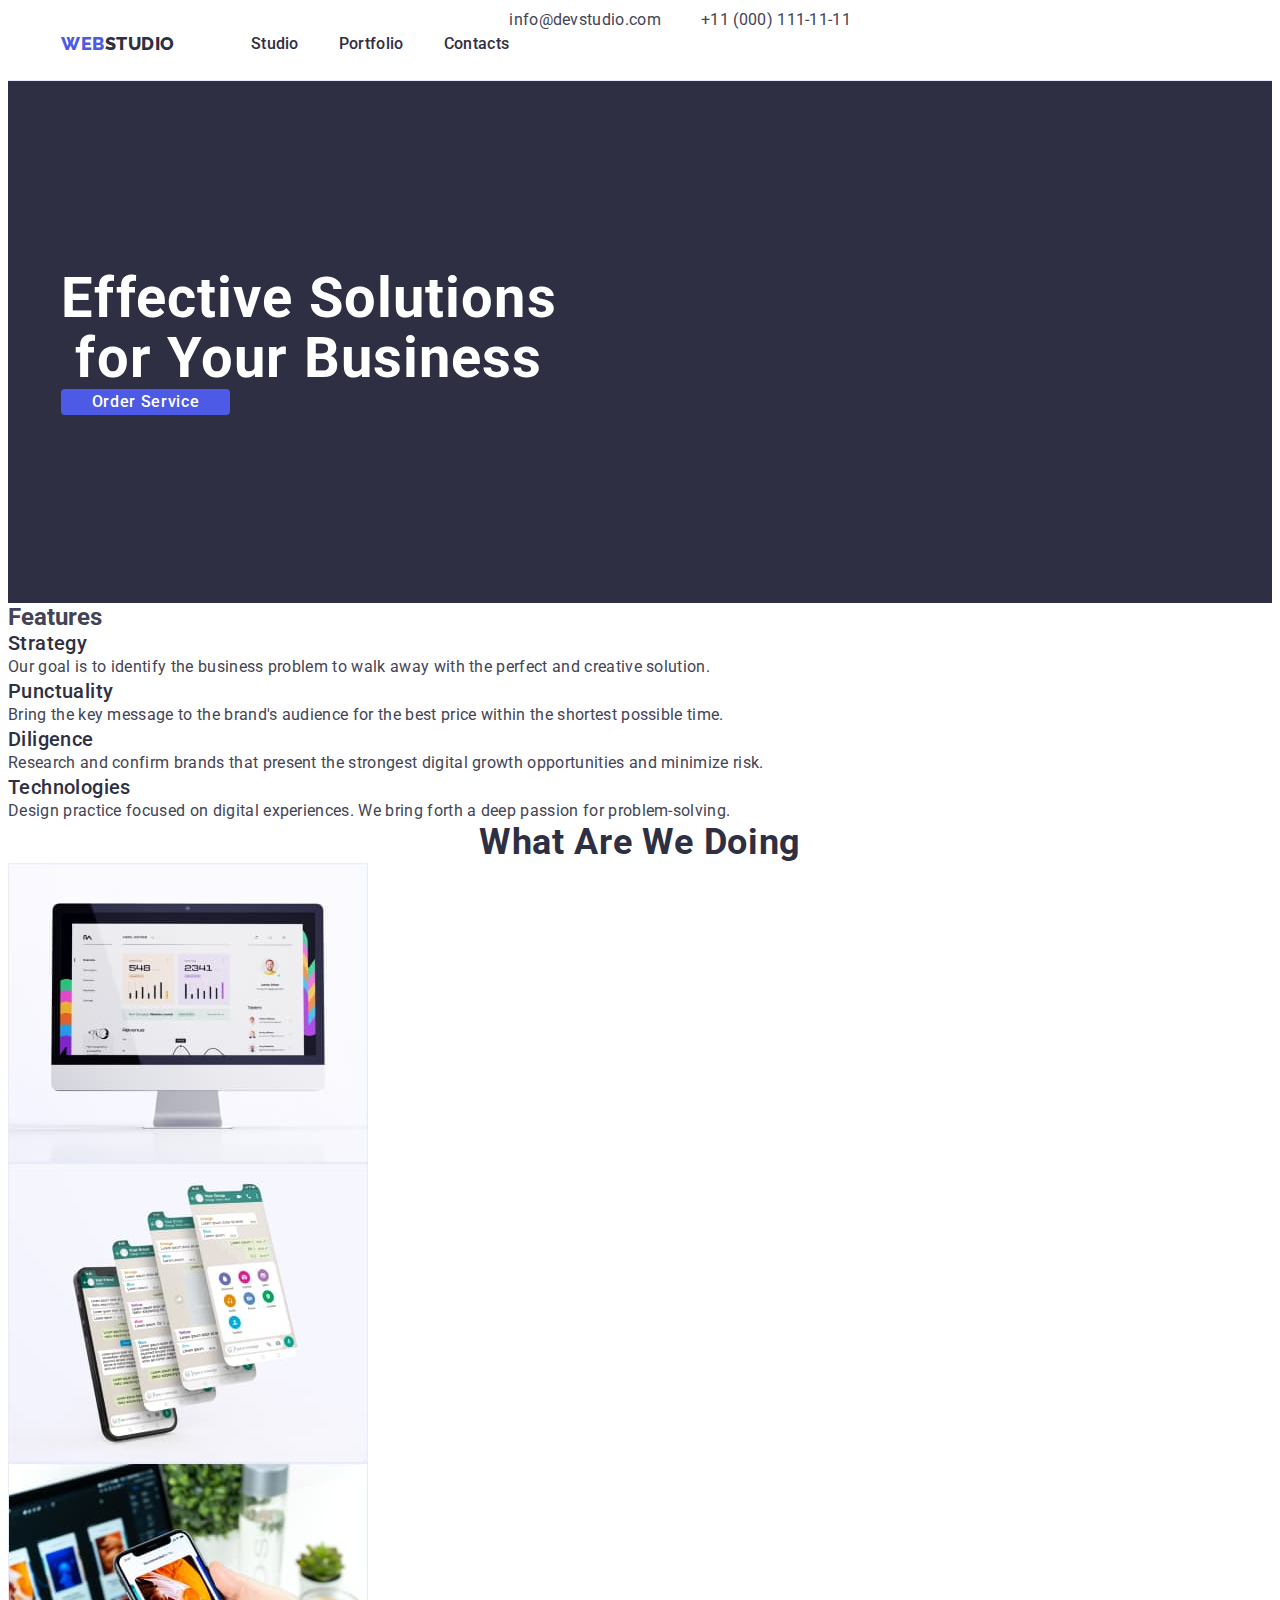
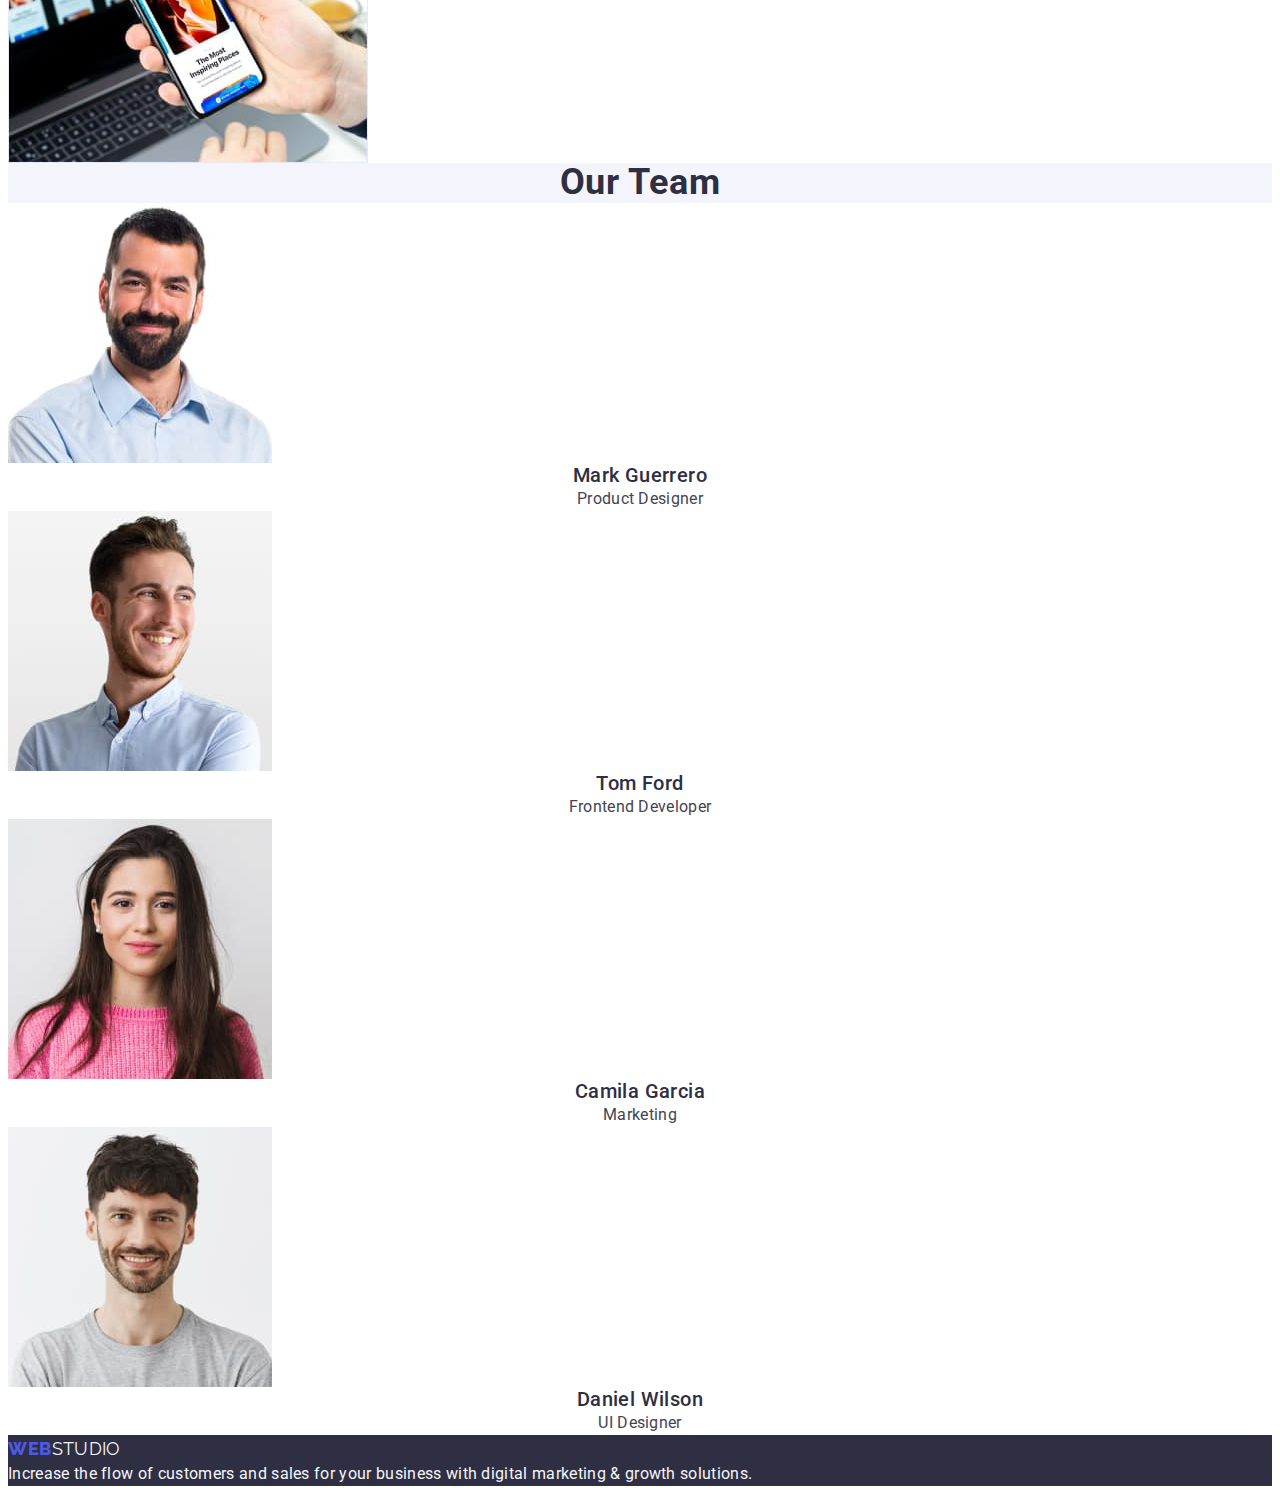
==== index.html @ b8eb7546 "Update section style" ====
<!DOCTYPE html>
<html lang="en">
  <head>
    <meta charset="UTF-8" />
    <meta name="viewport" content="width=device-width, initial-scale=1.0" />

    <!-- Page Title -->
    <title>Studio</title>

    <!-- Google Fonts -->
    <link rel="preconnect" href="https://fonts.googleapis.com" />
    <link rel="preconnect" href="https://fonts.gstatic.com" crossorigin />
    <link
      href="https://fonts.googleapis.com/css2?family=Raleway:wght@800&family=Roboto:wght@400;500;700;900&display=swap"
      rel="stylesheet"
    />

    <!-- Style Normalization -->
    <link
      rel="stylesheet"
      href="https://cdnjs.cloudflare.com/ajax/libs/modern-normalize/2.0.0/modern-normalize.min.css"
      integrity="sha512-4xo8blKMVCiXpTaLzQSLSw3KFOVPWhm/TRtuPVc4WG6kUgjH6J03IBuG7JZPkcWMxJ5huwaBpOpnwYElP/m6wg=="
      crossorigin="anonymous"
      referrerpolicy="no-referrer"
    />

    <!-- External CSS -->
    <link rel="stylesheet" href="./css/styles.css" />
  </head>

  <body>
    <!-- Header -->
    <header class="header">
      <!-- Navigation -->
      <div class="container">
        <nav class="nav">
          <a class="logo link" href="./index.html"
            >Web<span class="header-logo-text">Studio</span></a
          >

          <!-- Menus -->
          <ul class="list">
            <li class="list-item">
              <a class="menu link" href="./index.html">Studio</a>
            </li>
            <li class="list-item">
              <a class="menu link" href="./portfolio.html">Portfolio</a>
            </li>
            <li class="list-item">
              <a class="menu link" href="">Contacts</a>
            </li>
          </ul>
        </nav>

        <!-- Contacts -->
        <address class="address">
          <ul class="list">
            <li class="address-list-item">
              <a class="address link" href="mailto:info@devstudio.com"
                >info@devstudio.com</a
              >
            </li>
            <li class="address-list-item">
              <a class="address link" href="tel:+110001111111"
                >+11 (000) 111-11-11</a
              >
            </li>
          </ul>
        </address>
      </div>
    </header>

    <!-- Main -->
    <main>
      <!-- First Section -->
      <section class="title">
        <div class="container">
          <h1 class="title-hero">Effective Solutions for Your Business</h1>
          <button class="title-button" type="button">Order Service</button>
        </div>
      </section>

      <!-- Second Section - Features -->

      <section class="features">
        <h2 class="features-title">Features</h2>
        <ul class="list">
          <li class="features-list-item">
            <h3 class="features-subtitle">Strategy</h3>
            <p class="features-text">
              Our goal is to identify the business problem to walk away with the
              perfect and creative solution.
            </p>
          </li>
          <li class="features-list-item">
            <h3 class="features-subtitle">Punctuality</h3>
            <p class="features-text">
              Bring the key message to the brand's audience for the best price
              within the shortest possible time.
            </p>
          </li>
          <li class="features-list-item">
            <h3 class="features-subtitle">Diligence</h3>
            <p class="features-text">
              Research and confirm brands that present the strongest digital
              growth opportunities and minimize risk.
            </p>
          </li>
          <li class="features-list-item">
            <h3 class="features-subtitle">Technologies</h3>
            <p class="features-text">
              Design practice focused on digital experiences. We bring forth a
              deep passion for problem-solving.
            </p>
          </li>
        </ul>
      </section>

      <!-- Third Section - First Header -->
      <section class="task">
        <h2 class="task-header">What are we doing</h2>
        <ul class="list">
          <li class="task-list-item">
            <img
              class="image"
              src="./images/image-01.jpg"
              alt="Monitor"
              width="360"
            />
          </li>
          <li class="task-list-item">
            <img
              class="image"
              src="./images/image-02.jpg"
              alt="Report"
              width="360"
            />
          </li>
          <li class="task-list-item">
            <img
              class="image"
              src="./images/image-03.jpg"
              alt="Research"
              width="360"
            />
          </li>
        </ul>
      </section>

      <!-- Fourth Section - Second Header -->
      <section class="team">
        <h2 class="team-header">Our Team</h2>
        <ul class="list">
          <li class="team-list-item">
            <img
              class="image"
              src="./images/team-card-01.jpg"
              alt="Product Designer"
              width="264"
            />
            <h3 class="team-subheader">Mark Guerrero</h3>
            <p class="team-text">Product Designer</p>
          </li>
          <li class="team-list-item">
            <img
              class="image"
              src="./images/team-card-02.jpg"
              alt="Frontend Developer"
              width="264"
            />
            <h3 class="team-subheader">Tom Ford</h3>
            <p class="team-text">Frontend Developer</p>
          </li>
          <li class="team-list-item">
            <img
              class="image"
              src="./images/team-card-03.jpg"
              alt="Marketing"
              width="264"
            />
            <h3 class="team-subheader">Camila Garcia</h3>
            <p class="team-text">Marketing</p>
          </li>
          <li class="team-list-item">
            <img
              class="image"
              src="./images/team-card-04.jpg"
              alt="UI Designer"
              width="264"
            />
            <h3 class="team-subheader">Daniel Wilson</h3>
            <p class="team-text">UI Designer</p>
          </li>
        </ul>
      </section>
    </main>

    <!-- Footer -->
    <footer class="footer">
      <a class="logo link" href="./index.html"
        >Web<span class="footer-logo">Studio</span></a
      >
      <p class="footer-text">
        Increase the flow of customers and sales for your business with digital
        marketing & growth solutions.
      </p>
    </footer>
  </body>
</html>
---- css/styles.css ----
h1,
h2,
h3,
p,
ul {
  margin: 0;
  padding: 0;
}

:root {
  --slate: #434455;
  --iris: #4d5ae5;
  --navyblue: #2e2f42;
  --white: #ffffff;
  --cloud: #f4f4fd;
  --cornflower: #e7e9fc;
  --cloud: #f4f4fd;
  --ocean: #404bbf;
}

body {
  font-family: 'Roboto', sans-serif;
  color: var(--slate);
  font-size: 16px;
  background-color: var(--white);
}

/* Index Logo */
.logo {
  color: var(--iris);
  font-family: 'Raleway', sans-serif;
  font-size: 18px;
  font-weight: 800;
  line-height: 1.17;
  letter-spacing: 0.54px;
  text-transform: uppercase;
}

.link {
  text-decoration: none;
}
.header-logo-text {
  color: var(--navyblue);
}

/* Index - Navigation */
.list-item > .menu {
  color: var(--navyblue);
  font-weight: 500;
  line-height: 150%;
  letter-spacing: 0.32px;
}

li > .link:hover,
li > .link:focus {
  color: var(--ocean);
}

.address-list-item > .address {
  color: var(--slate);
  line-height: 150%;
  letter-spacing: 0.32px;
}

.address {
  font-style: normal;
}

.list,
.features-list-item,
.task-list-item,
.team-list-item,
.btn-list-item,
.project-list-item {
  list-style: none;
}

/* Index - Hero */
.title {
  background-color: var(--navyblue);
  padding: 188px 0;
}

.title-hero {
  color: var(--white);
  text-align: center;
  font-size: 56px;
  font-weight: 700;
  line-height: 107.143%;
  letter-spacing: 1.12px;
  max-width: 496px;
}

.title-button {
  background-color: var(--iris);

  color: var(--white);
  font-weight: 500;
  line-height: 150%;
  letter-spacing: 0.04em;
  font-family: inherit;
  font-size: inherit;
  cursor: pointer;
  display: block;
  min-width: 169px;
  border: none;
  border-radius: 4px;
}

.title-button:hover,
.title-button:focus {
  background-color: var(--ocean);
}

/* Index - Features */
.features-subtitle {
  color: var(--navyblue);
  font-size: 20px;
  font-weight: 500;
  line-height: 120%;
  letter-spacing: 0.4px;
}

.features-text {
  color: var(--slate);
  font-weight: 400;
  line-height: 150%;
  letter-spacing: 0.32px;
}

/* Index - What Are We Doing */
.task-header {
  color: var(--navyblue);
  text-align: center;
  font-size: 36px;
  font-weight: 700;
  line-height: 111.111%;
  letter-spacing: 0.72px;
  text-transform: capitalize;
}

/* Index - Our Team */
.team-header {
  color: var(--navyblue);
  text-align: center;
  font-size: 36px;
  font-weight: 700;
  line-height: 111.111%;
  letter-spacing: 0.72px;
  text-transform: capitalize;
}

.team-subheader {
  color: var(--navyblue);
  text-align: center;
  font-size: 20px;
  font-weight: 500;
  line-height: 120%;
  letter-spacing: 0.4px;
}

.team-text {
  text-align: center;
  line-height: 150%;
  letter-spacing: 0.32px;
}

.team {
  background-color: var(--cloud);
}

.team-list-item {
  background-color: var(--white);
}

/* Index - Footer */
.footer {
  background-color: var(--navyblue);
}

.footer-logo {
  color: var(--cloud);
  font-weight: 400;
  line-height: 150%;
  letter-spacing: 0.32px;
}

.footer-text {
  color: var(--cloud);
  line-height: 150%;
  letter-spacing: 0.32px;
}

/* Portfolio - Main Buttons  */
.btn-text {
  color: var(--iris);
  font-weight: 500;
  line-height: 150%;
  letter-spacing: 0.04em;
  background-color: var(--cloud);
  font-family: inherit;
  font-size: inherit;
}

.btn-text:hover,
.btn-text:focus {
  color: var(--white);
  background-color: var(--ocean);
}

.btn-text {
  cursor: pointer;
}

/* Projects */
.project-header {
  font-weight: 500;
  font-size: 20px;
  line-height: 1.2;
  letter-spacing: 0.02em;
  color: var(--navyblue);
}

.project-text {
  line-height: 1.5;
  letter-spacing: 0.02em;
  color: var(--slate);
}

/* Homepage */
.image {
  display: block;
}

header {
  border-bottom: 1px solid var(--cornflower);
}

.header .container {
  display: flex;
}

.container {
  width: 1158px;
  margin: 0 auto;
  padding: 0 15px;
}

.nav {
  display: flex;
  align-items: center;
}

.nav .logo {
  margin-right: 76px;
}

.nav .list {
  display: flex;
  gap: 40px;
}

.nav .list-item {
  padding: 24px 0;
}

.address .list {
  display: flex;
  gap: 40px;
}
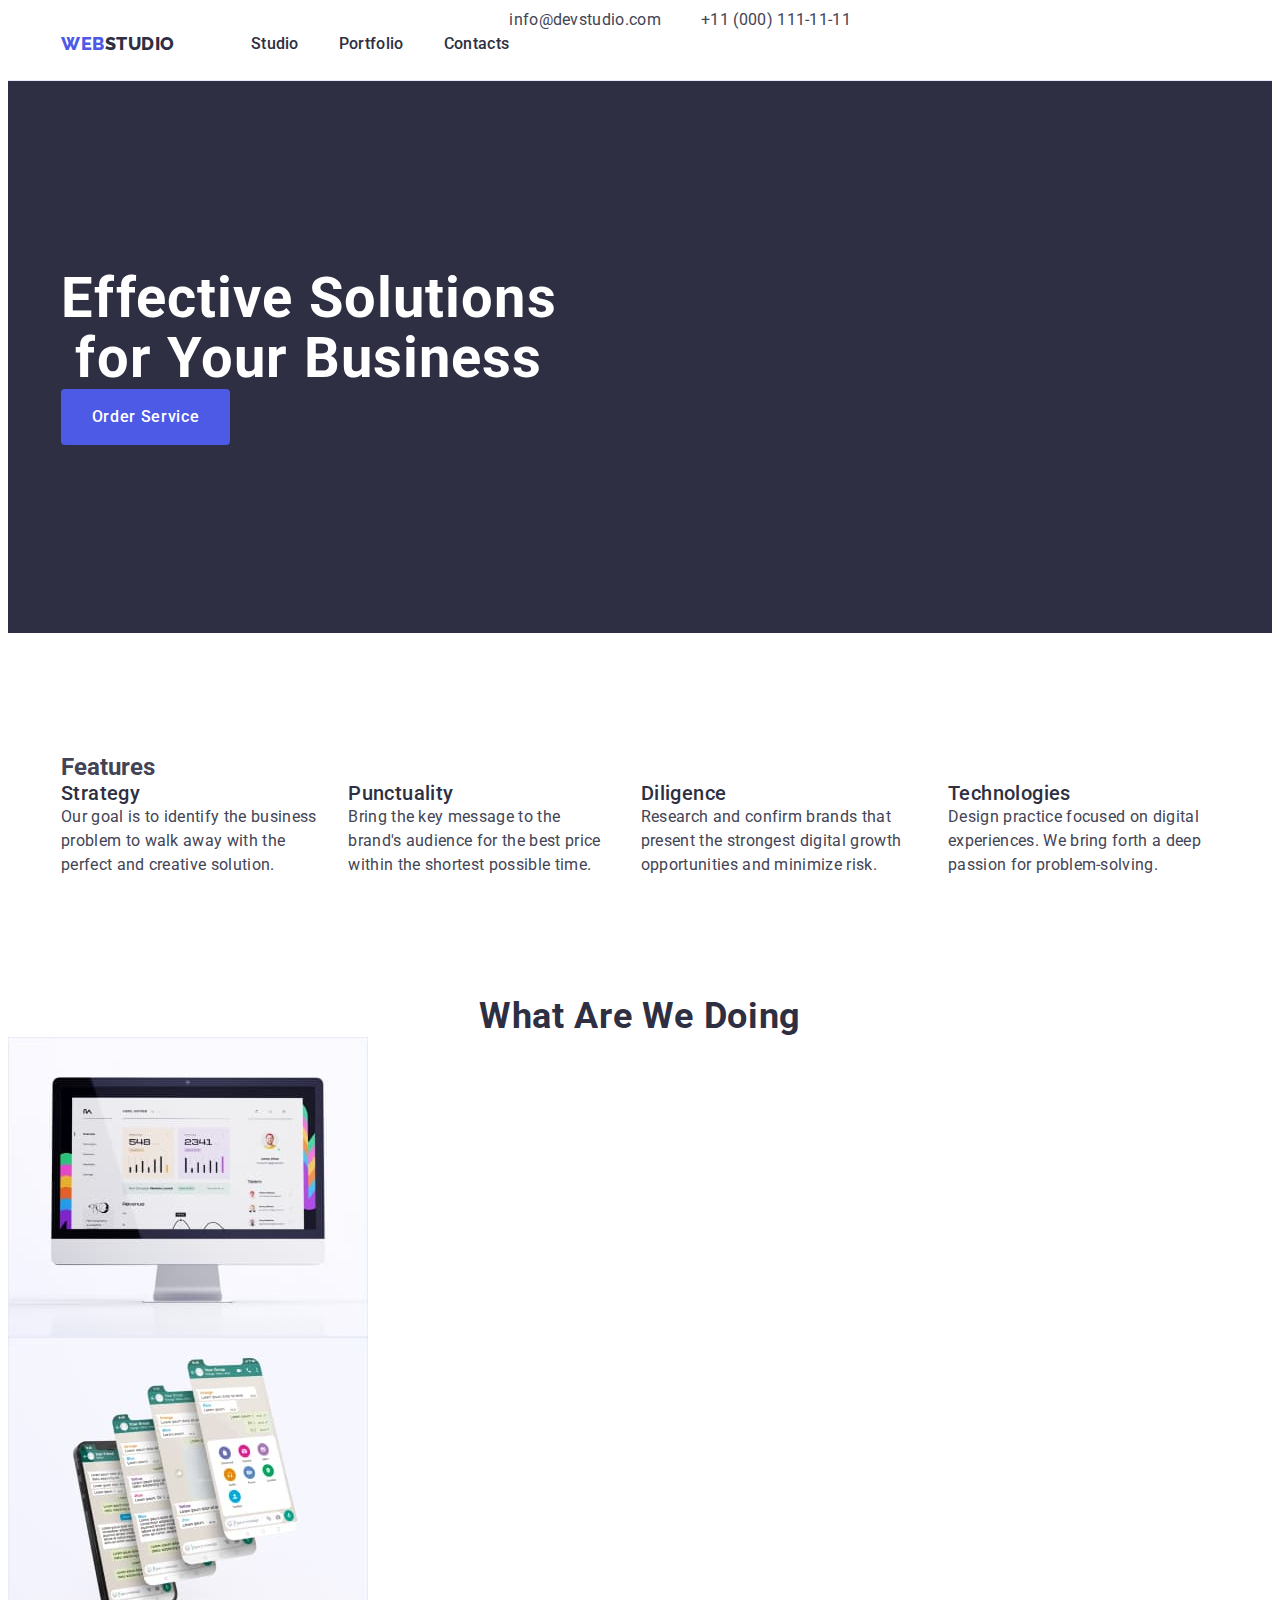
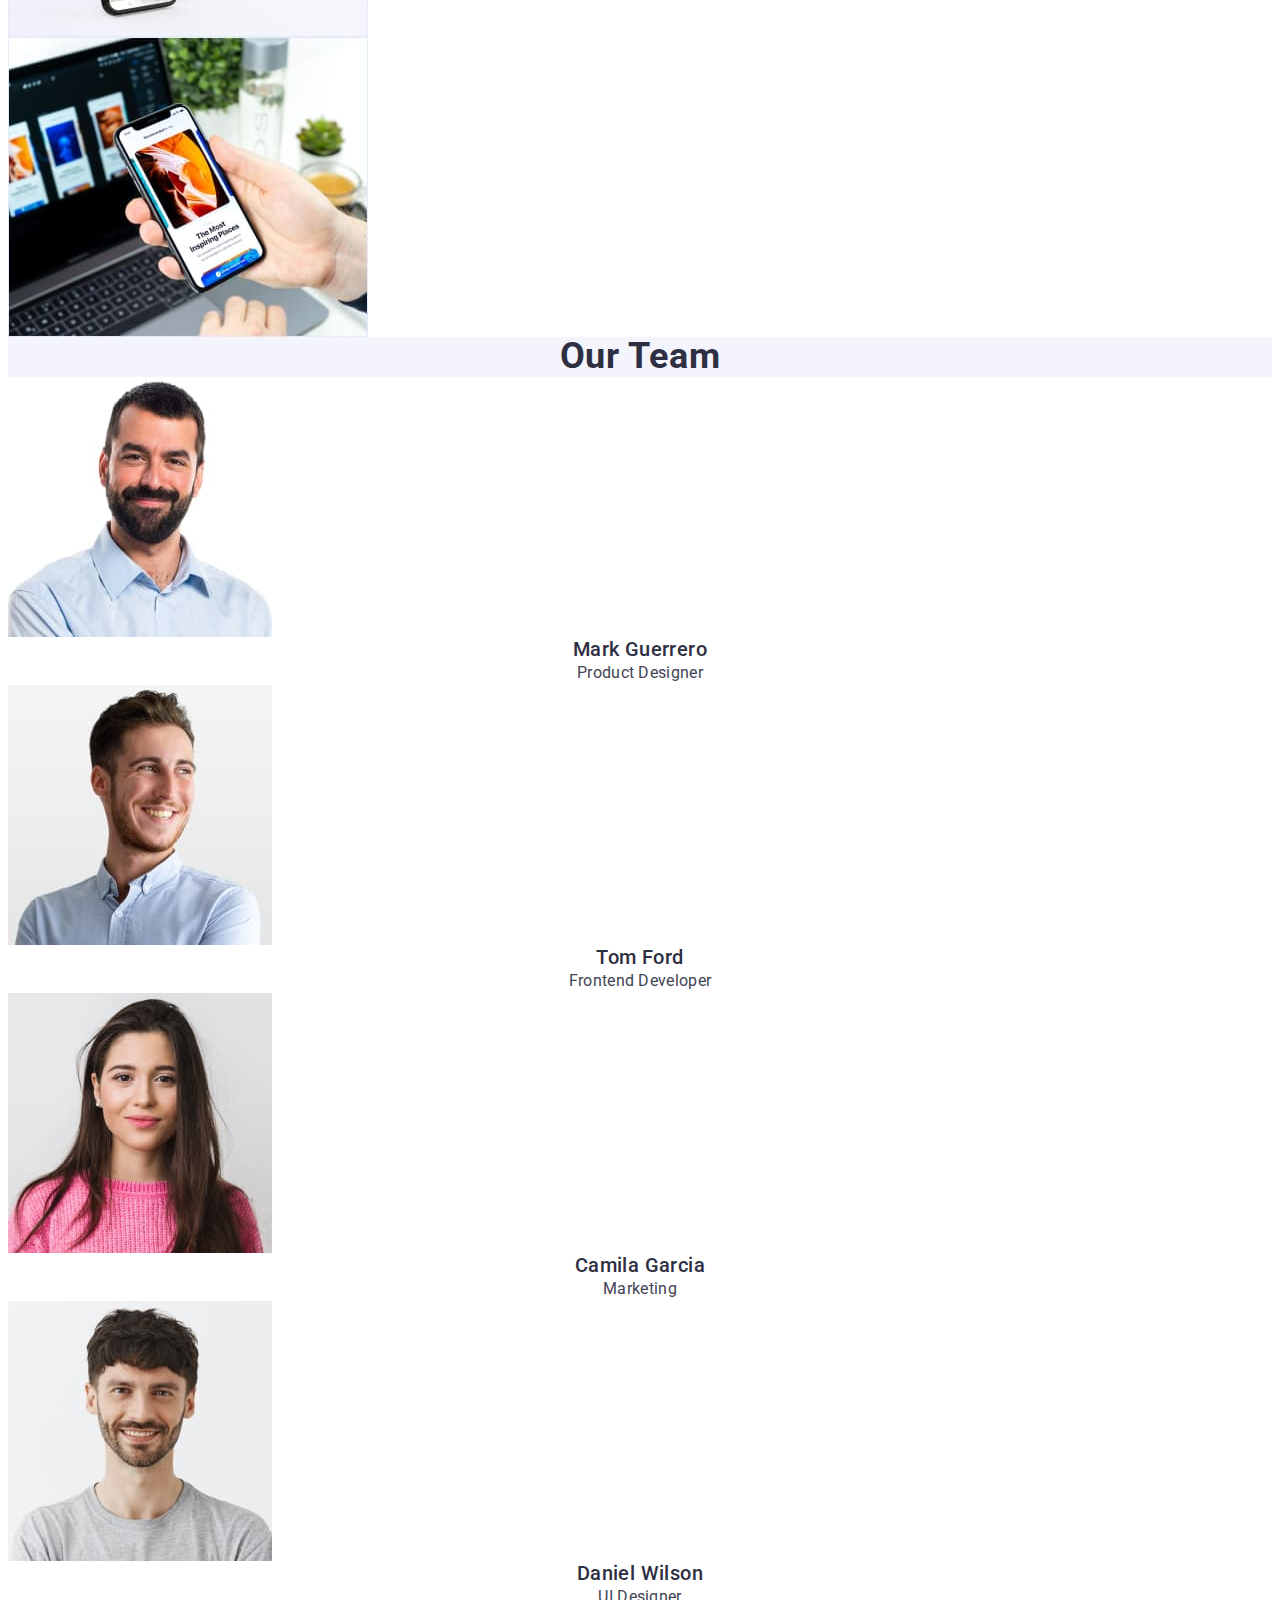
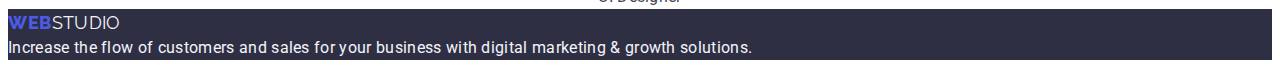
==== commit 6831dd1b: "update features style" ====
--- a/index.html
+++ b/index.html
@@ -83,37 +83,39 @@
       <!-- Second Section - Features -->
 
       <section class="features">
-        <h2 class="features-title">Features</h2>
-        <ul class="list">
-          <li class="features-list-item">
-            <h3 class="features-subtitle">Strategy</h3>
-            <p class="features-text">
-              Our goal is to identify the business problem to walk away with the
-              perfect and creative solution.
-            </p>
-          </li>
-          <li class="features-list-item">
-            <h3 class="features-subtitle">Punctuality</h3>
-            <p class="features-text">
-              Bring the key message to the brand's audience for the best price
-              within the shortest possible time.
-            </p>
-          </li>
-          <li class="features-list-item">
-            <h3 class="features-subtitle">Diligence</h3>
-            <p class="features-text">
-              Research and confirm brands that present the strongest digital
-              growth opportunities and minimize risk.
-            </p>
-          </li>
-          <li class="features-list-item">
-            <h3 class="features-subtitle">Technologies</h3>
-            <p class="features-text">
-              Design practice focused on digital experiences. We bring forth a
-              deep passion for problem-solving.
-            </p>
-          </li>
-        </ul>
+        <div class="container">
+          <h2 class="features-title">Features</h2>
+          <ul class="list">
+            <li class="features-list-item">
+              <h3 class="features-subtitle">Strategy</h3>
+              <p class="features-text">
+                Our goal is to identify the business problem to walk away with
+                the perfect and creative solution.
+              </p>
+            </li>
+            <li class="features-list-item">
+              <h3 class="features-subtitle">Punctuality</h3>
+              <p class="features-text">
+                Bring the key message to the brand's audience for the best price
+                within the shortest possible time.
+              </p>
+            </li>
+            <li class="features-list-item">
+              <h3 class="features-subtitle">Diligence</h3>
+              <p class="features-text">
+                Research and confirm brands that present the strongest digital
+                growth opportunities and minimize risk.
+              </p>
+            </li>
+            <li class="features-list-item">
+              <h3 class="features-subtitle">Technologies</h3>
+              <p class="features-text">
+                Design practice focused on digital experiences. We bring forth a
+                deep passion for problem-solving.
+              </p>
+            </li>
+          </ul>
+        </div>
       </section>
 
       <!-- Third Section - First Header -->
--- a/css/styles.css
+++ b/css/styles.css
@@ -105,6 +105,7 @@
   min-width: 169px;
   border: none;
   border-radius: 4px;
+  height: 56px;
 }
 
 .title-button:hover,
@@ -126,6 +127,15 @@
   font-weight: 400;
   line-height: 150%;
   letter-spacing: 0.32px;
+}
+
+.features {
+  padding: 120px 0;
+}
+
+.container .list {
+  display: flex;
+  gap: 24px;
 }
 
 /* Index - What Are We Doing */
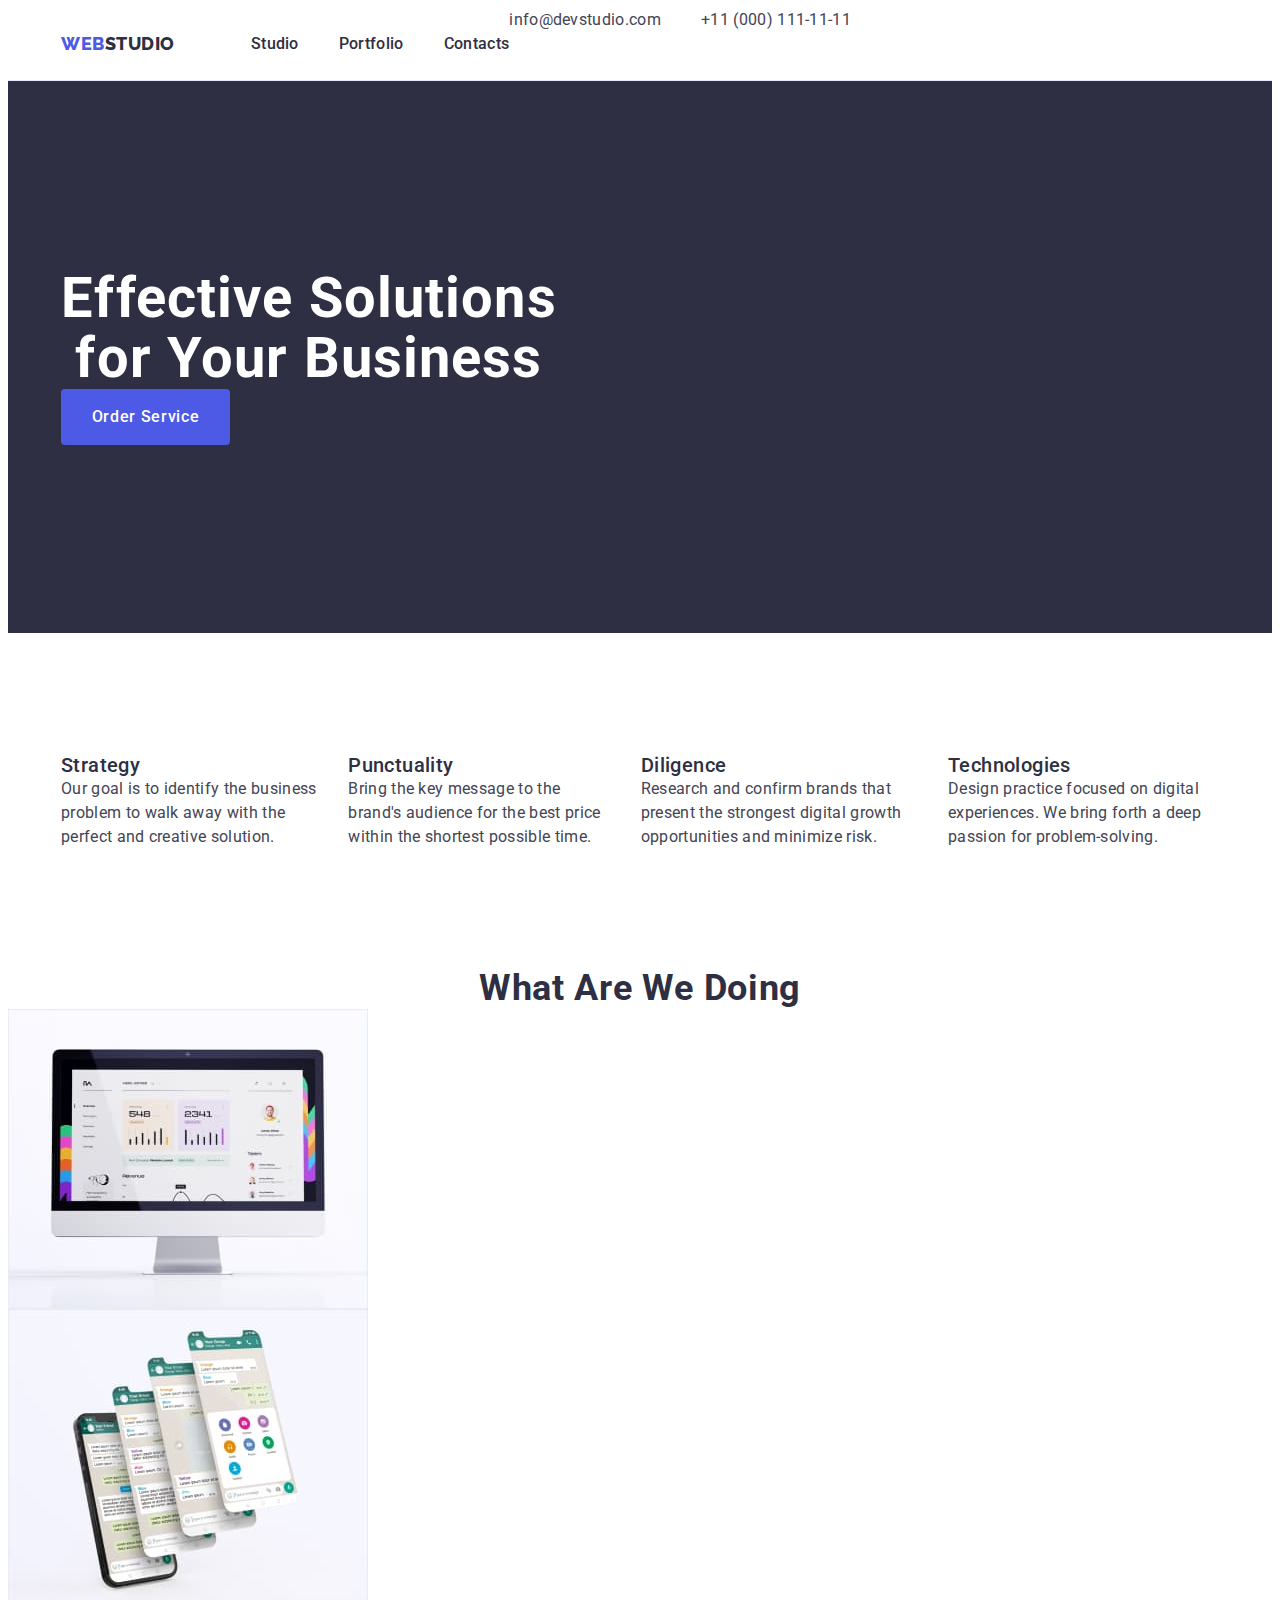
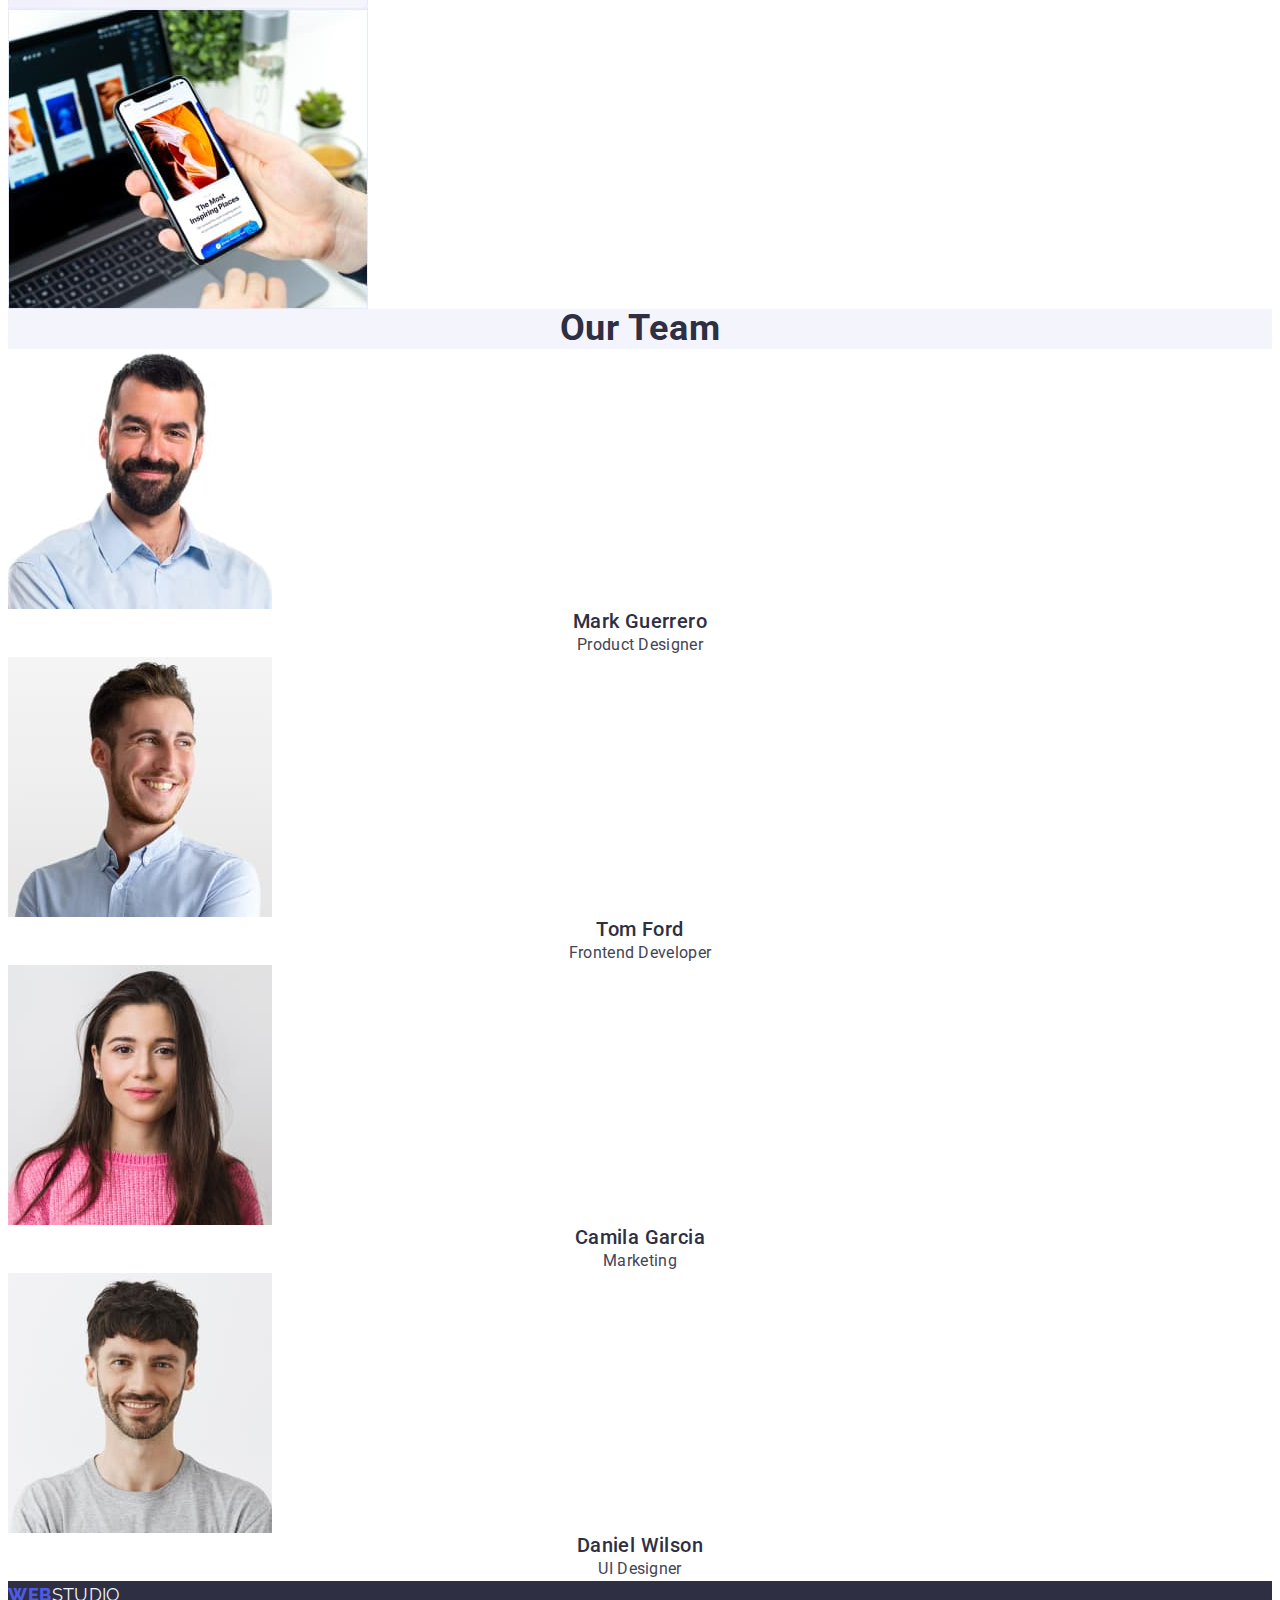
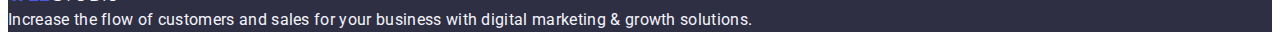
==== commit 0ea9a0f4: "Update hidden h2" ====
--- a/index.html
+++ b/index.html
@@ -84,7 +84,7 @@
 
       <section class="features">
         <div class="container">
-          <h2 class="features-title">Features</h2>
+          <h2 class="features-title" hidden>Features</h2>
           <ul class="list">
             <li class="features-list-item">
               <h3 class="features-subtitle">Strategy</h3>
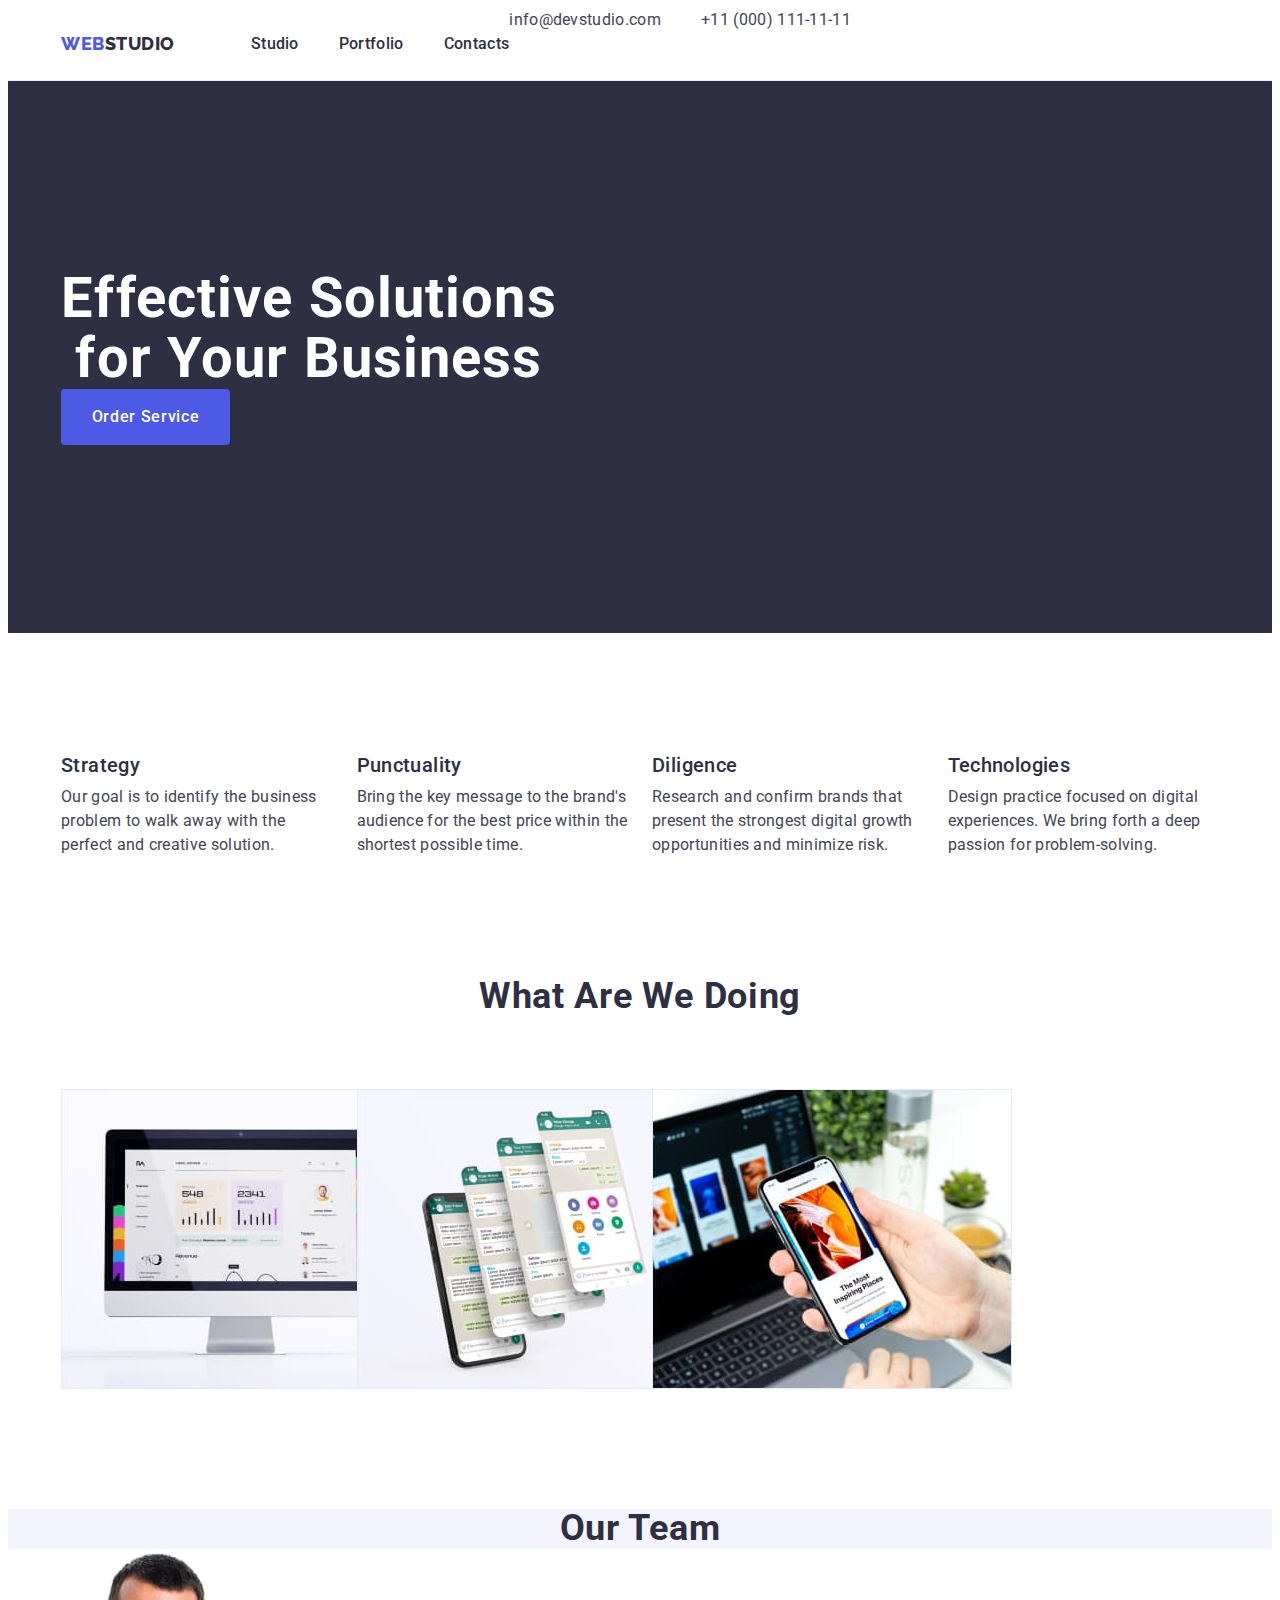
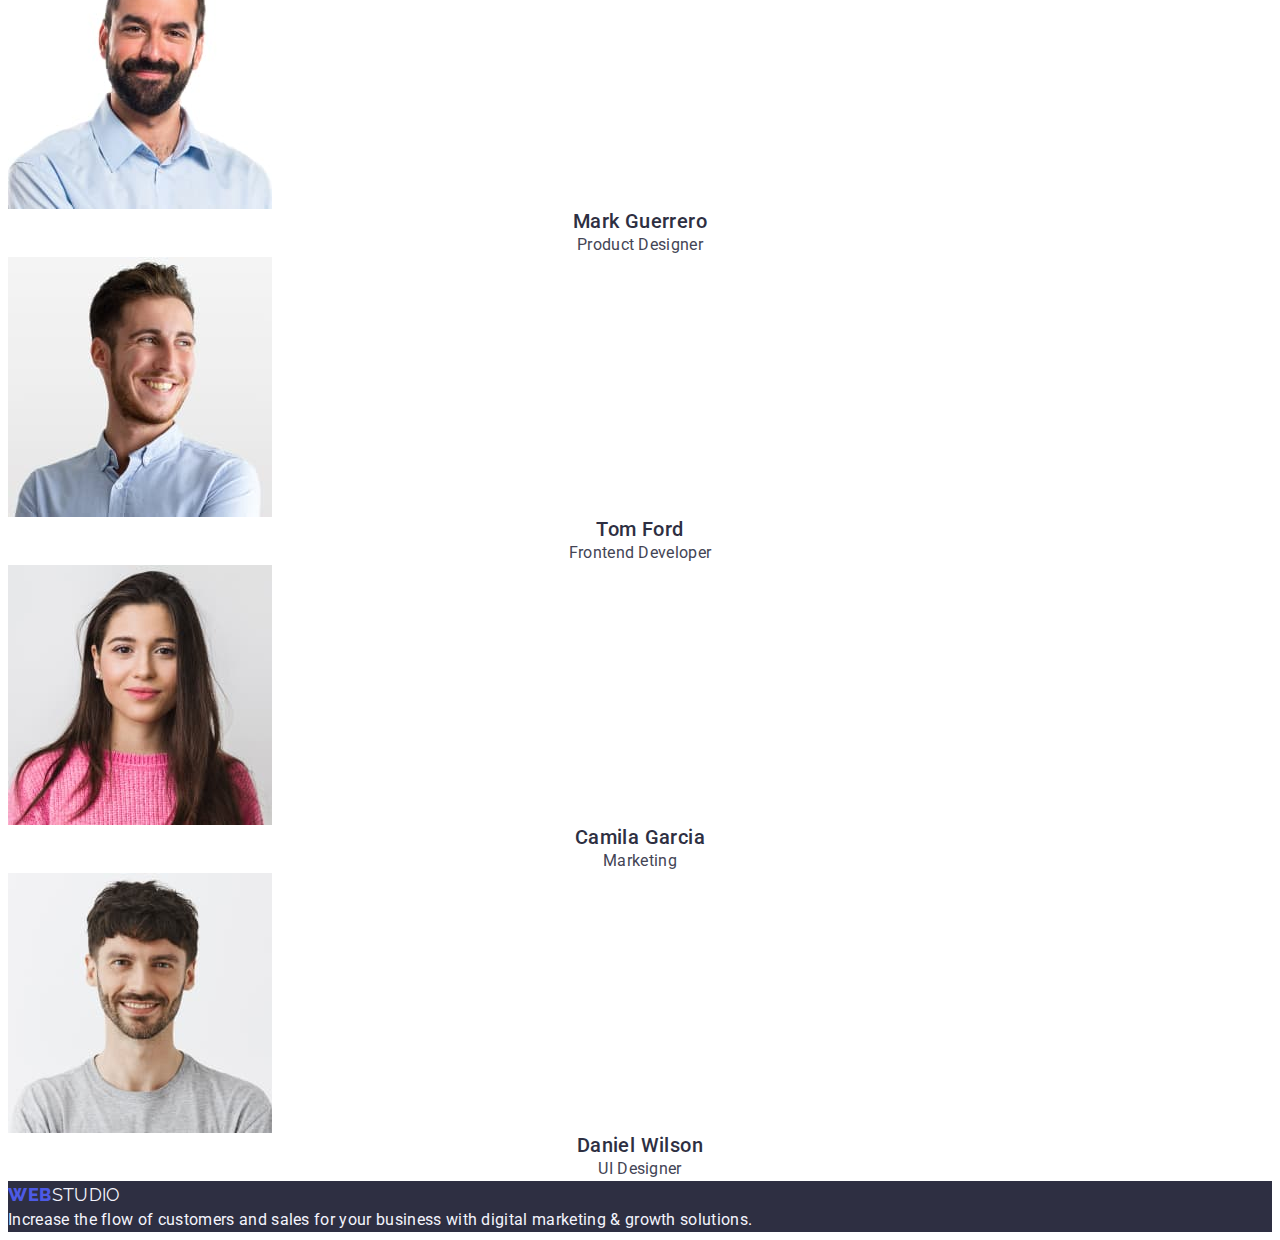
==== commit a0f4fa90: "Update third section css" ====
--- a/index.html
+++ b/index.html
@@ -120,33 +120,35 @@
 
       <!-- Third Section - First Header -->
       <section class="task">
-        <h2 class="task-header">What are we doing</h2>
-        <ul class="list">
-          <li class="task-list-item">
-            <img
-              class="image"
-              src="./images/image-01.jpg"
-              alt="Monitor"
-              width="360"
-            />
-          </li>
-          <li class="task-list-item">
-            <img
-              class="image"
-              src="./images/image-02.jpg"
-              alt="Report"
-              width="360"
-            />
-          </li>
-          <li class="task-list-item">
-            <img
-              class="image"
-              src="./images/image-03.jpg"
-              alt="Research"
-              width="360"
-            />
-          </li>
-        </ul>
+        <div class="container">
+          <h2 class="task-header">What are we doing</h2>
+          <ul class="list">
+            <li class="task-list-item">
+              <img
+                class="image"
+                src="./images/image-01.jpg"
+                alt="Monitor"
+                width="360"
+              />
+            </li>
+            <li class="task-list-item">
+              <img
+                class="image"
+                src="./images/image-02.jpg"
+                alt="Report"
+                width="360"
+              />
+            </li>
+            <li class="task-list-item">
+              <img
+                class="image"
+                src="./images/image-03.jpg"
+                alt="Research"
+                width="360"
+              />
+            </li>
+          </ul>
+        </div>
       </section>
 
       <!-- Fourth Section - Second Header -->
--- a/css/styles.css
+++ b/css/styles.css
@@ -113,13 +113,14 @@
   background-color: var(--ocean);
 }
 
-/* Index - Features */
+/* Index - Second Section - Features */
 .features-subtitle {
   color: var(--navyblue);
   font-size: 20px;
   font-weight: 500;
   line-height: 120%;
   letter-spacing: 0.4px;
+  margin-bottom: 8px;
 }
 
 .features-text {
@@ -138,7 +139,12 @@
   gap: 24px;
 }
 
-/* Index - What Are We Doing */
+.features-list-item,
+.task-list-item {
+  width: calc((100% - 72px) / 4);
+}
+
+/* Index - Third Section - What Are We Doing */
 .task-header {
   color: var(--navyblue);
   text-align: center;
@@ -147,6 +153,11 @@
   line-height: 111.111%;
   letter-spacing: 0.72px;
   text-transform: capitalize;
+  margin-bottom: 72px;
+}
+
+.task {
+  padding-bottom: 120px;
 }
 
 /* Index - Our Team */
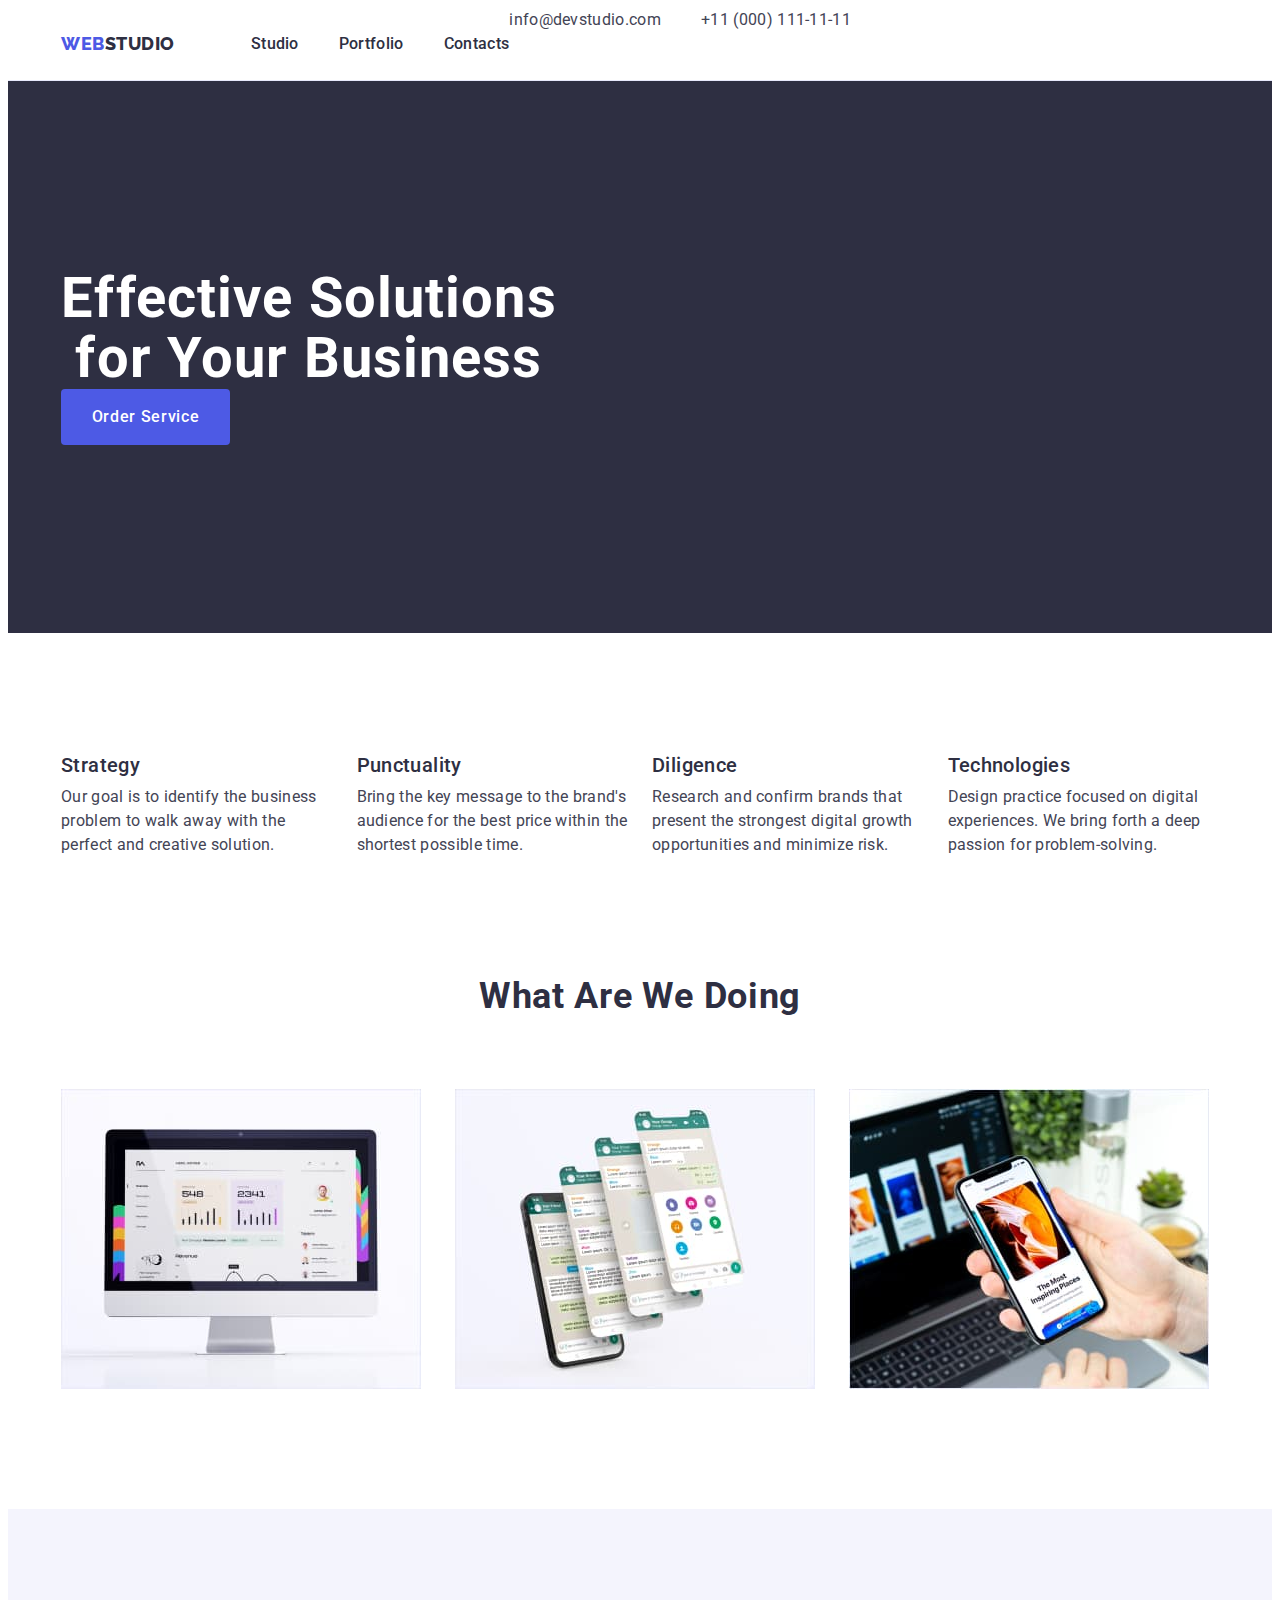
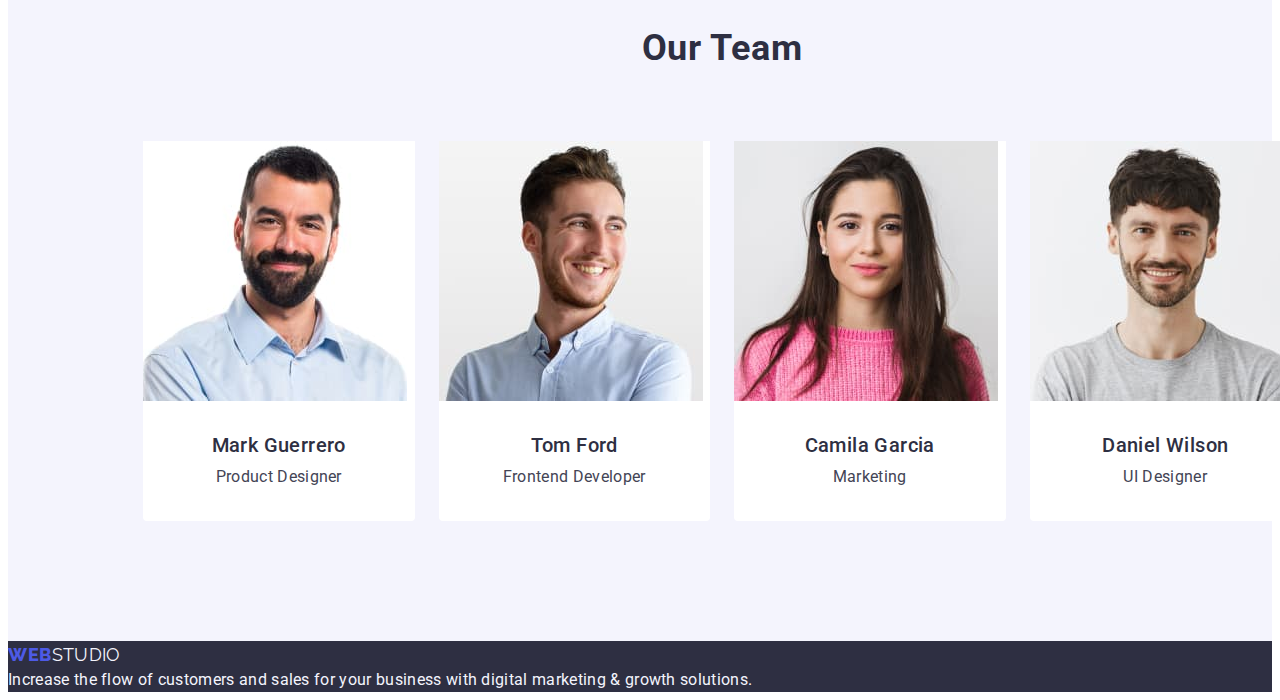
==== commit b31c6e39: "Update 4th section style" ====
--- a/index.html
+++ b/index.html
@@ -153,49 +153,59 @@
 
       <!-- Fourth Section - Second Header -->
       <section class="team">
-        <h2 class="team-header">Our Team</h2>
-        <ul class="list">
-          <li class="team-list-item">
-            <img
-              class="image"
-              src="./images/team-card-01.jpg"
-              alt="Product Designer"
-              width="264"
-            />
-            <h3 class="team-subheader">Mark Guerrero</h3>
-            <p class="team-text">Product Designer</p>
-          </li>
-          <li class="team-list-item">
-            <img
-              class="image"
-              src="./images/team-card-02.jpg"
-              alt="Frontend Developer"
-              width="264"
-            />
-            <h3 class="team-subheader">Tom Ford</h3>
-            <p class="team-text">Frontend Developer</p>
-          </li>
-          <li class="team-list-item">
-            <img
-              class="image"
-              src="./images/team-card-03.jpg"
-              alt="Marketing"
-              width="264"
-            />
-            <h3 class="team-subheader">Camila Garcia</h3>
-            <p class="team-text">Marketing</p>
-          </li>
-          <li class="team-list-item">
-            <img
-              class="image"
-              src="./images/team-card-04.jpg"
-              alt="UI Designer"
-              width="264"
-            />
-            <h3 class="team-subheader">Daniel Wilson</h3>
-            <p class="team-text">UI Designer</p>
-          </li>
-        </ul>
+        <div class="container">
+          <h2 class="team-header">Our Team</h2>
+          <ul class="list">
+            <li class="team-list-item">
+              <img
+                class="image"
+                src="./images/team-card-01.jpg"
+                alt="Product Designer"
+                width="264"
+              />
+              <div class="container-employee">
+                <h3 class="team-subheader">Mark Guerrero</h3>
+                <p class="team-text">Product Designer</p>
+              </div>
+            </li>
+            <li class="team-list-item">
+              <img
+                class="image"
+                src="./images/team-card-02.jpg"
+                alt="Frontend Developer"
+                width="264"
+              />
+              <div class="container-employee">
+                <h3 class="team-subheader">Tom Ford</h3>
+                <p class="team-text">Frontend Developer</p>
+              </div>
+            </li>
+            <li class="team-list-item">
+              <img
+                class="image"
+                src="./images/team-card-03.jpg"
+                alt="Marketing"
+                width="264"
+              />
+              <div class="container-employee">
+                <h3 class="team-subheader">Camila Garcia</h3>
+                <p class="team-text">Marketing</p>
+              </div>
+            </li>
+            <li class="team-list-item">
+              <img
+                class="image"
+                src="./images/team-card-04.jpg"
+                alt="UI Designer"
+                width="264"
+              />
+              <div class="container-employee">
+                <h3 class="team-subheader">Daniel Wilson</h3>
+                <p class="team-text">UI Designer</p>
+              </div>
+            </li>
+          </ul>
+        </div>
       </section>
     </main>
 
--- a/css/styles.css
+++ b/css/styles.css
@@ -140,8 +140,12 @@
 }
 
 .features-list-item,
+.team-list-item {
+  width: calc((100% - 72px) / 4);
+}
+
 .task-list-item {
-  width: calc((100% - 72px) / 4);
+  width: calc((100% - 48px) / 3);
 }
 
 /* Index - Third Section - What Are We Doing */
@@ -160,7 +164,7 @@
   padding-bottom: 120px;
 }
 
-/* Index - Our Team */
+/* Index - Fourth Section - Our Team */
 .team-header {
   color: var(--navyblue);
   text-align: center;
@@ -169,6 +173,7 @@
   line-height: 111.111%;
   letter-spacing: 0.72px;
   text-transform: capitalize;
+  margin-bottom: 72px;
 }
 
 .team-subheader {
@@ -178,6 +183,7 @@
   font-weight: 500;
   line-height: 120%;
   letter-spacing: 0.4px;
+  margin-bottom: 8px;
 }
 
 .team-text {
@@ -188,10 +194,16 @@
 
 .team {
   background-color: var(--cloud);
+  padding: 120px;
 }
 
 .team-list-item {
   background-color: var(--white);
+  border-radius: 0px 0px 4px 4px;
+}
+
+.container-employee {
+  padding: 32px 0;
 }
 
 /* Index - Footer */
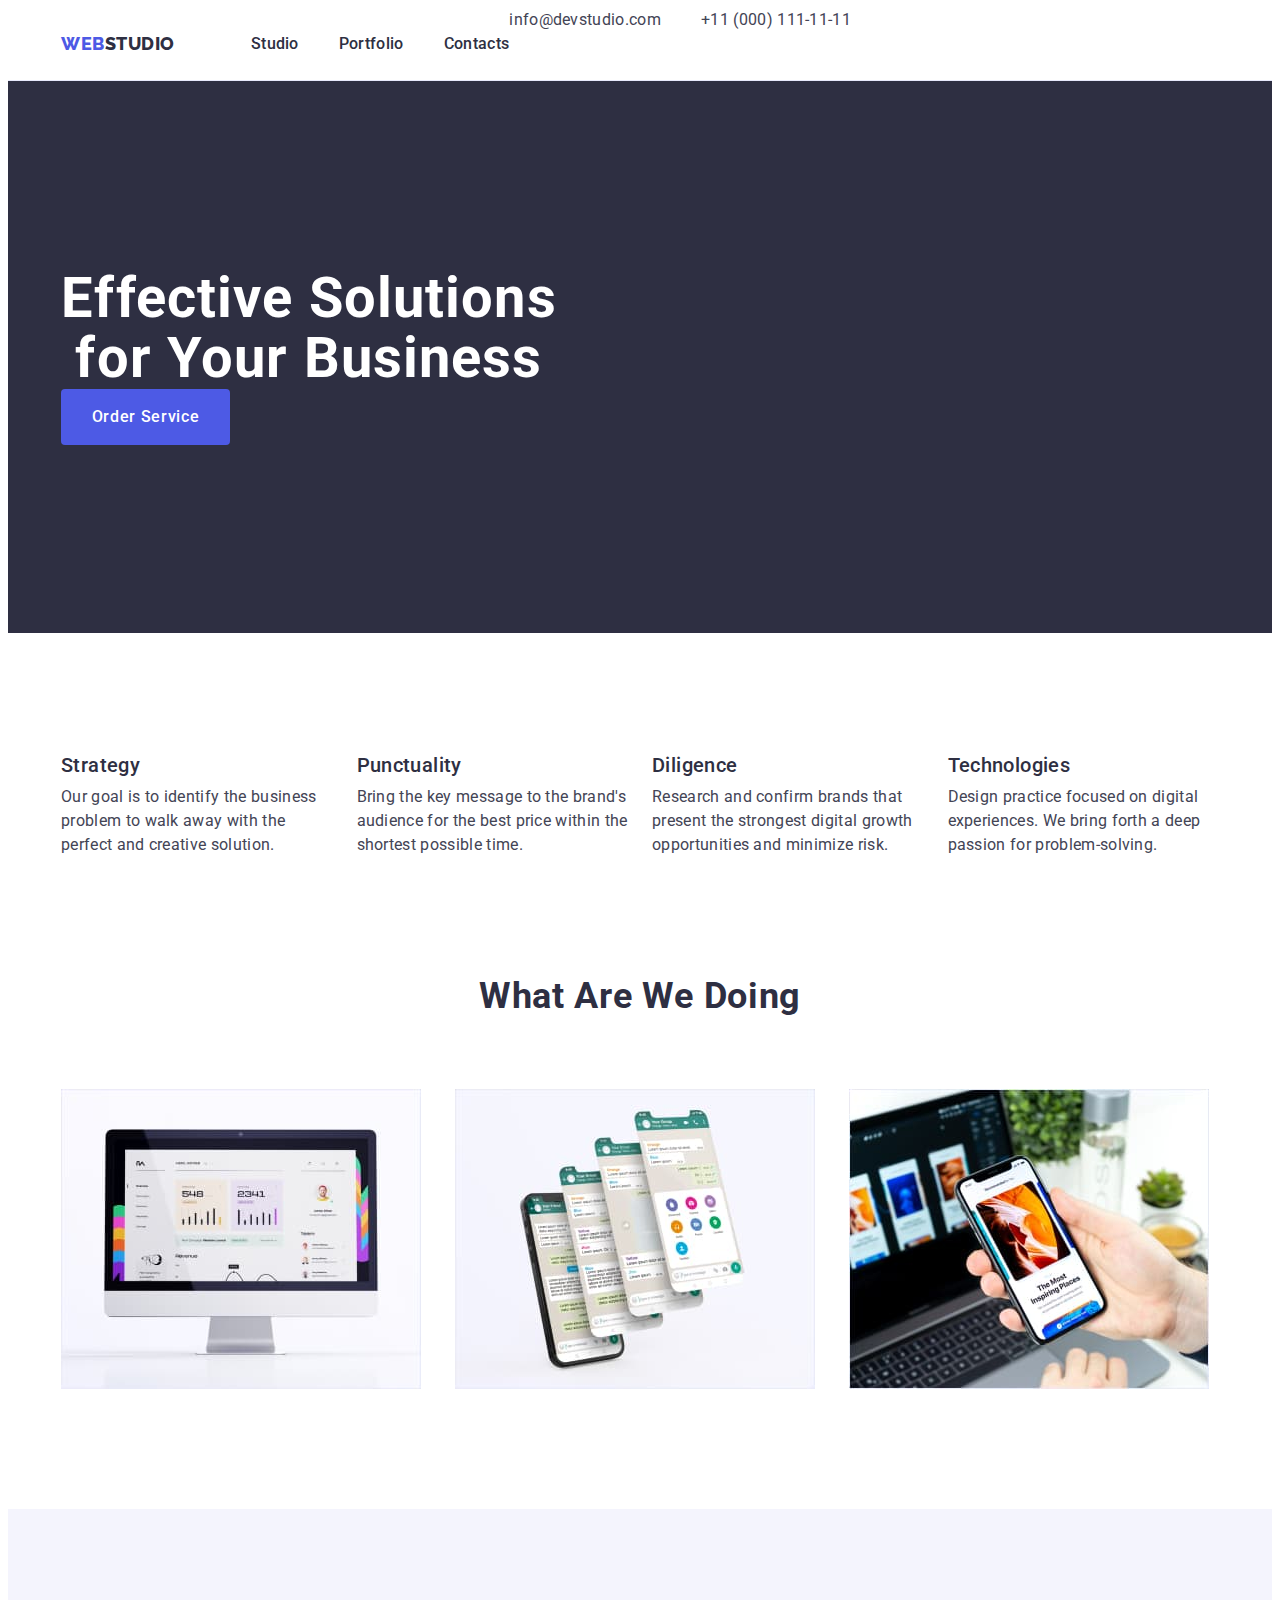
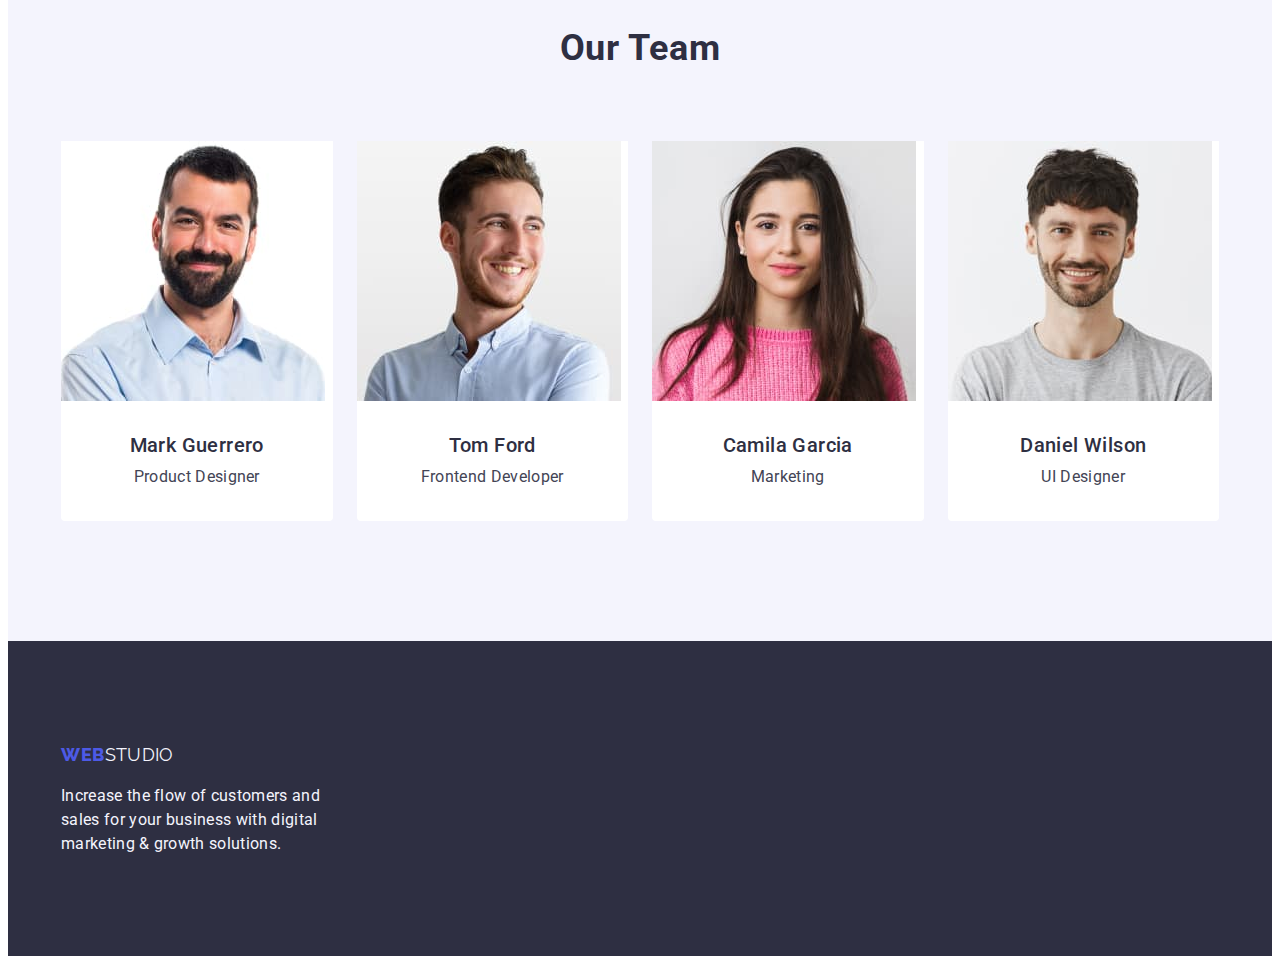
==== commit b476733d: "Update foother section" ====
--- a/index.html
+++ b/index.html
@@ -211,13 +211,15 @@
 
     <!-- Footer -->
     <footer class="footer">
-      <a class="logo link" href="./index.html"
-        >Web<span class="footer-logo">Studio</span></a
-      >
-      <p class="footer-text">
-        Increase the flow of customers and sales for your business with digital
-        marketing & growth solutions.
-      </p>
+      <div class="container footer-container">
+        <a class="logo link" href="./index.html"
+          >Web<span class="footer-logo">Studio</span></a
+        >
+        <p class="footer-text">
+          Increase the flow of customers and sales for your business with
+          digital marketing & growth solutions.
+        </p>
+      </div>
     </footer>
   </body>
 </html>
--- a/css/styles.css
+++ b/css/styles.css
@@ -194,7 +194,7 @@
 
 .team {
   background-color: var(--cloud);
-  padding: 120px;
+  padding: 120px 0;
 }
 
 .team-list-item {
@@ -209,6 +209,7 @@
 /* Index - Footer */
 .footer {
   background-color: var(--navyblue);
+  padding: 100px 0;
 }
 
 .footer-logo {
@@ -222,6 +223,12 @@
   color: var(--cloud);
   line-height: 150%;
   letter-spacing: 0.32px;
+  max-width: 264px;
+}
+
+.footer .logo {
+  display: inline-block;
+  margin-bottom: 16px;
 }
 
 /* Portfolio - Main Buttons  */
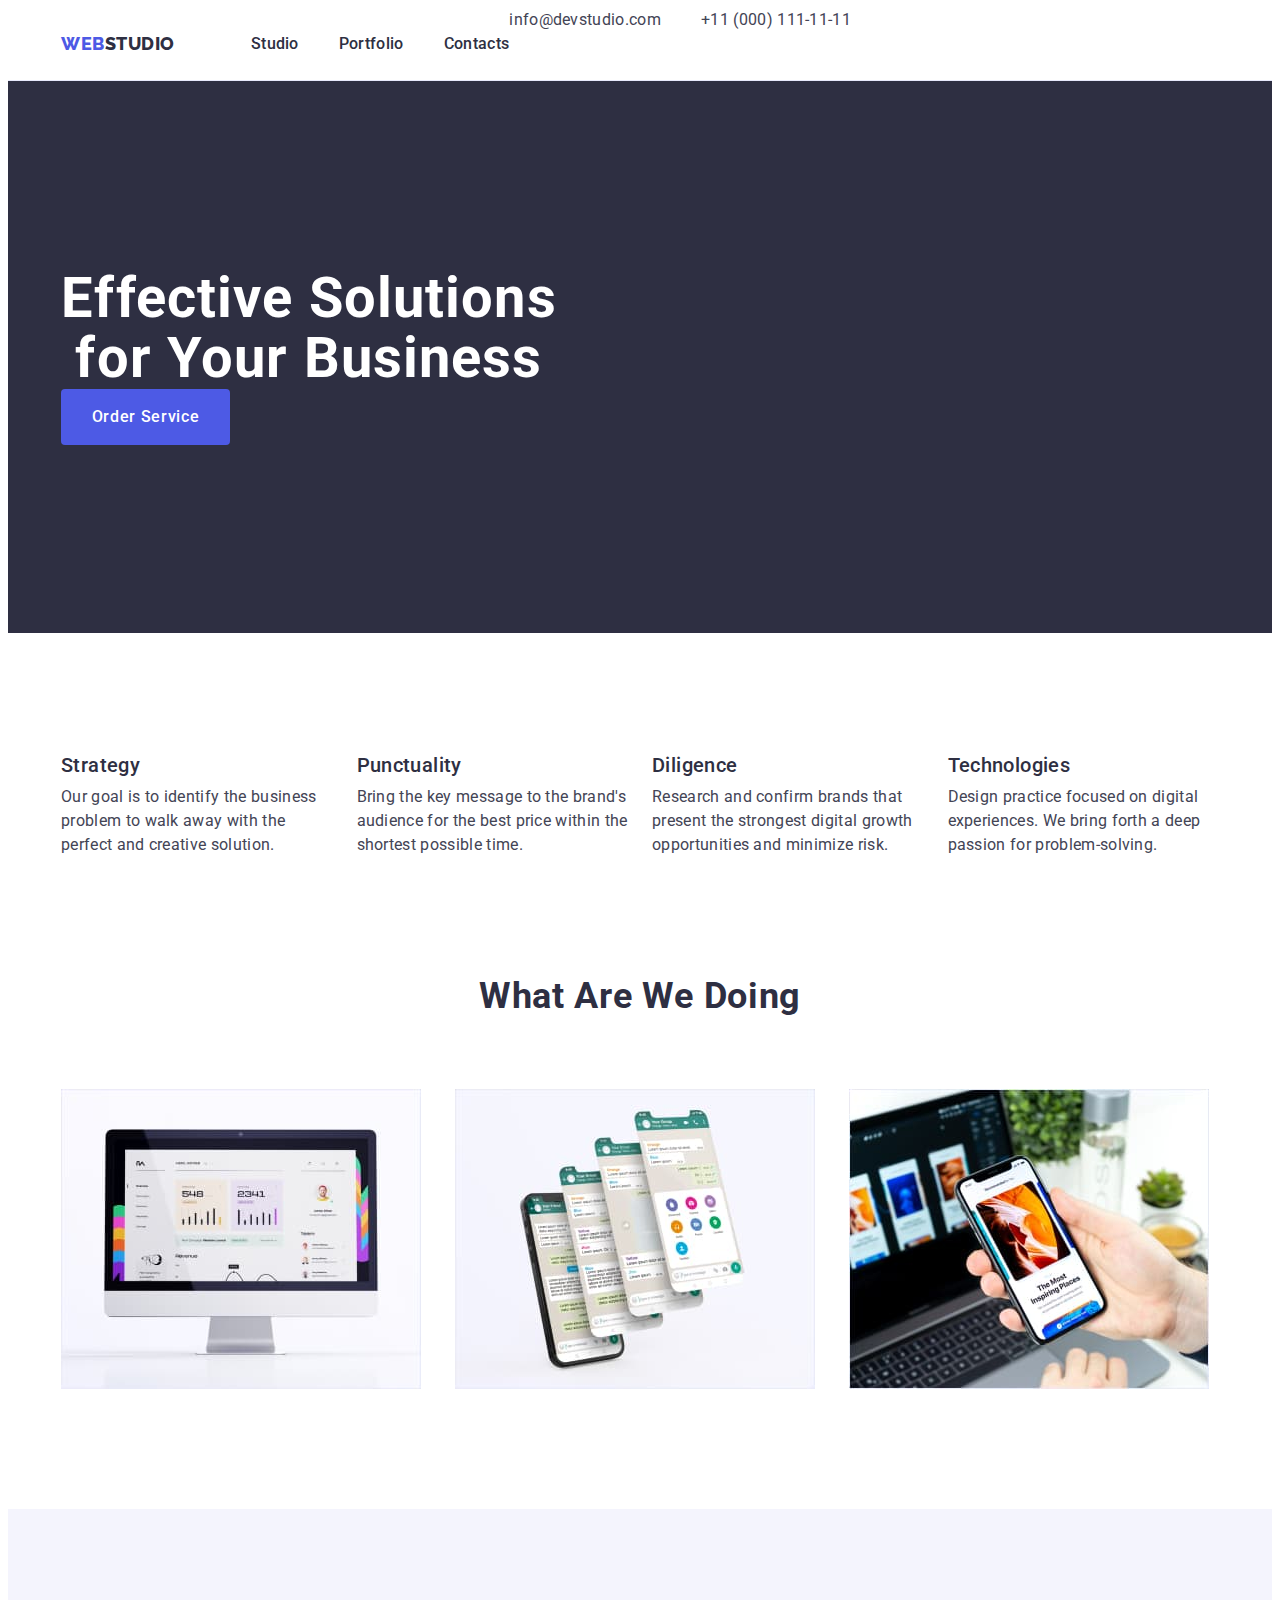
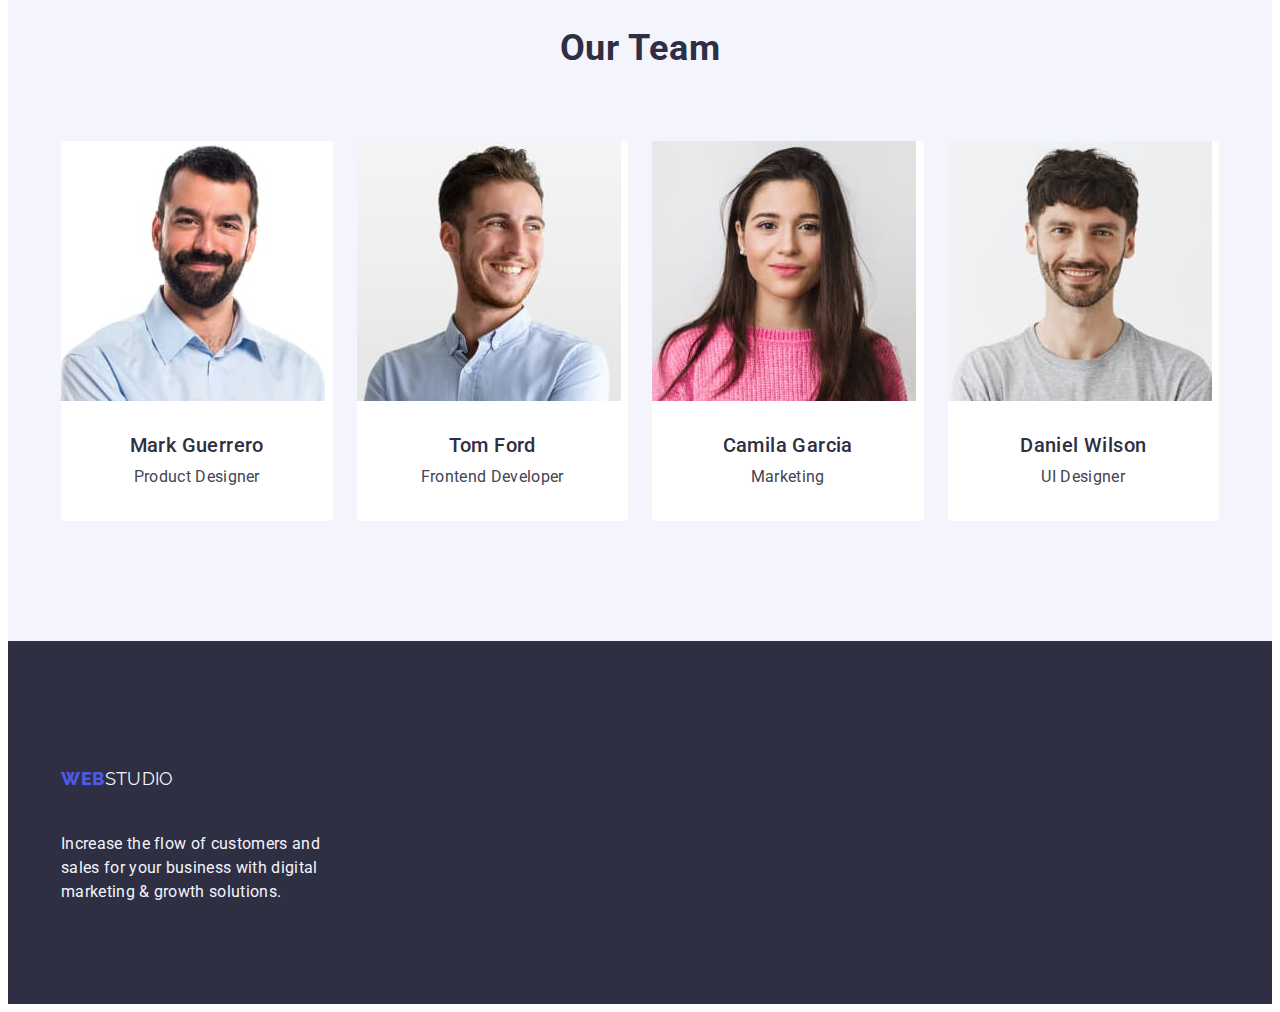
==== commit f06d98f1: "update visually hidden pattern in homepage" ====
--- a/index.html
+++ b/index.html
@@ -84,7 +84,7 @@
 
       <section class="features">
         <div class="container">
-          <h2 class="features-title" hidden>Features</h2>
+          <h2 class="visually-hidden">Features</h2>
           <ul class="list">
             <li class="features-list-item">
               <h3 class="features-subtitle">Strategy</h3>
--- a/css/styles.css
+++ b/css/styles.css
@@ -38,6 +38,7 @@
 
 .link {
   text-decoration: none;
+  padding: 24px 0;
 }
 .header-logo-text {
   color: var(--navyblue);
@@ -246,10 +247,23 @@
 .btn-text:focus {
   color: var(--white);
   background-color: var(--ocean);
+  border: 1px solid transparent;
 }
 
 .btn-text {
   cursor: pointer;
+  padding: 12px 24px;
+  border: 1px solid var(--cornflower);
+  border-radius: 4px;
+}
+
+.btn {
+  padding: 96px 0 120px 0;
+}
+
+.btn .list {
+  justify-content: center;
+  margin-bottom: 72px;
 }
 
 /* Projects */
@@ -259,6 +273,7 @@
   line-height: 1.2;
   letter-spacing: 0.02em;
   color: var(--navyblue);
+  margin-bottom: 8px;
 }
 
 .project-text {
@@ -267,6 +282,30 @@
   color: var(--slate);
 }
 
+.container-application {
+  padding: 32px 16px;
+  border: 1px solid var(--cornflower);
+  border-top: none;
+}
+
+.project.list {
+  flex-wrap: wrap;
+  row-gap: 48px;
+}
+
+.visually-hidden {
+  clip-path: inset(100%);
+  clip: rect(0 0 0 0);
+  overflow: hidden;
+  position: absolute;
+  width: 1px;
+  height: 1px;
+  margin: -1px;
+  border: 0;
+  padding: 0;
+  white-space: nowrap;
+}
+
 /* Homepage */
 .image {
   display: block;
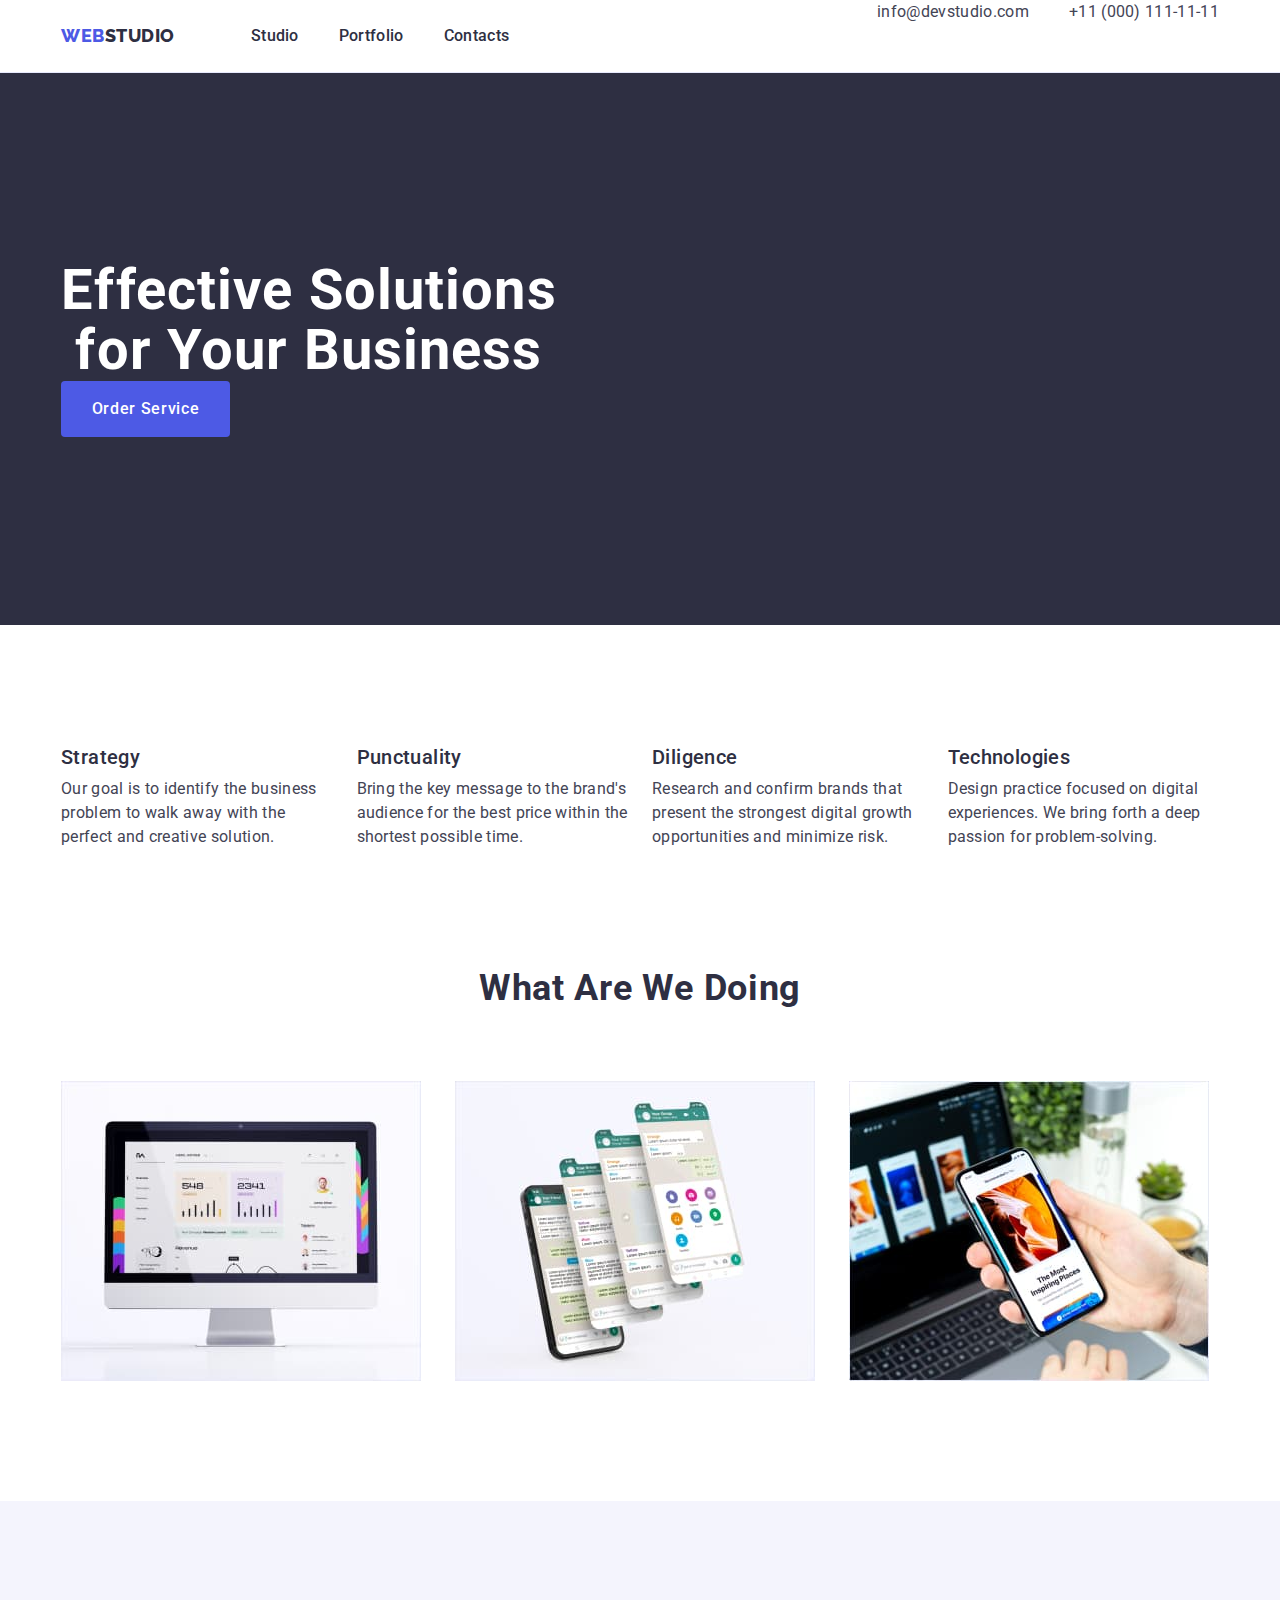
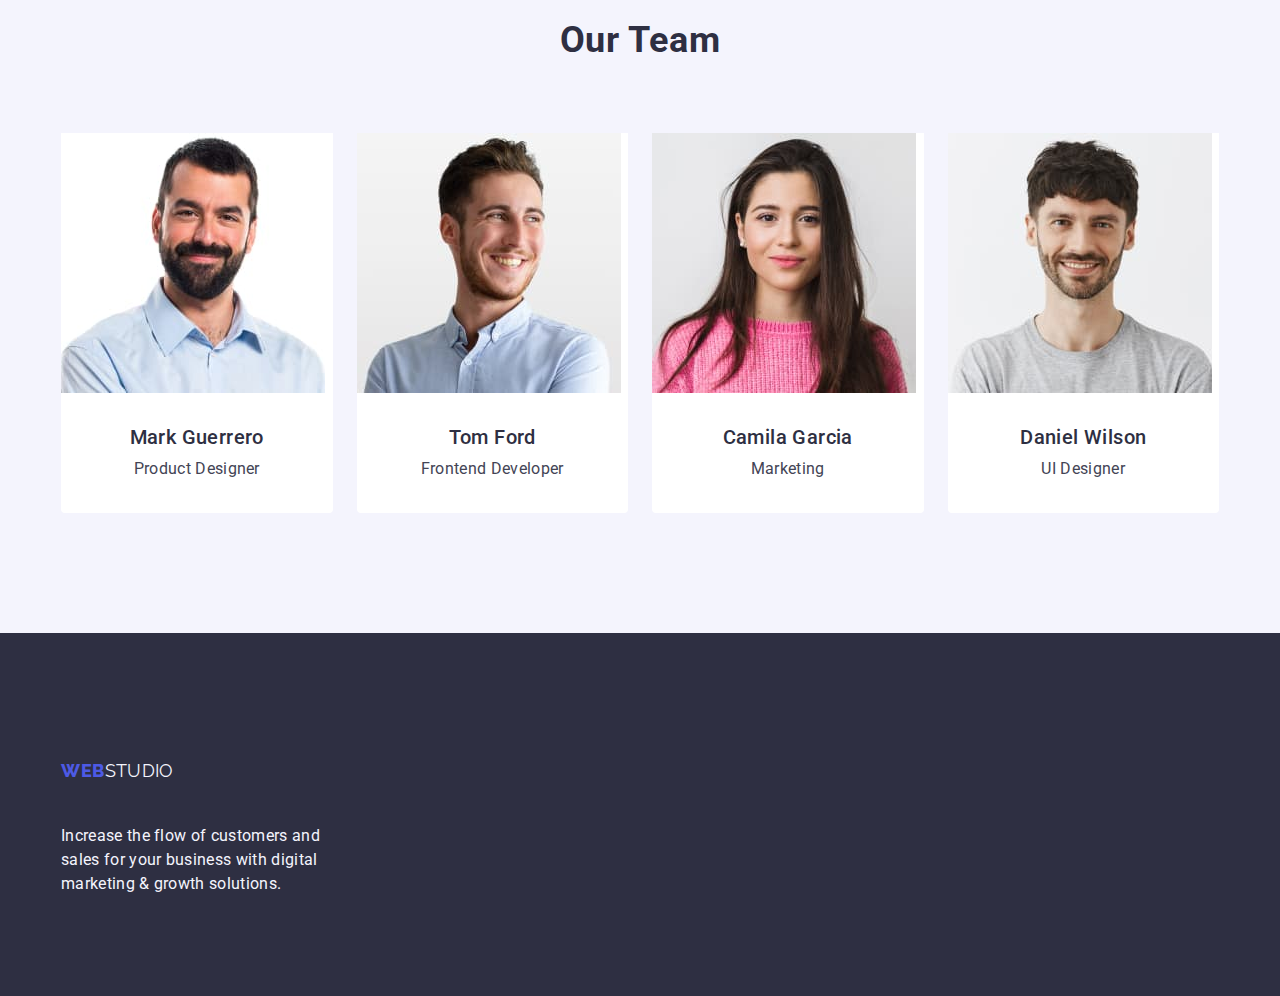
==== commit 60a23a45: "Update homepage styles" ====
--- a/index.html
+++ b/index.html
@@ -32,7 +32,7 @@
     <!-- Header -->
     <header class="header">
       <!-- Navigation -->
-      <div class="container">
+      <div class="main-header container">
         <nav class="nav">
           <a class="logo link" href="./index.html"
             >Web<span class="header-logo-text">Studio</span></a
@@ -54,7 +54,7 @@
 
         <!-- Contacts -->
         <address class="address">
-          <ul class="list">
+          <ul class="address list">
             <li class="address-list-item">
               <a class="address link" href="mailto:info@devstudio.com"
                 >info@devstudio.com</a
--- a/css/styles.css
+++ b/css/styles.css
@@ -1,11 +1,15 @@
-h1,
+* {
+  margin: 0;
+  padding: 0;
+}
+/* h1,
 h2,
 h3,
 p,
 ul {
   margin: 0;
   padding: 0;
-}
+} */
 
 :root {
   --slate: #434455;
@@ -315,8 +319,9 @@
   border-bottom: 1px solid var(--cornflower);
 }
 
-.header .container {
-  display: flex;
+.main-header {
+  display: flex;
+  justify-content: space-between;
 }
 
 .container {
@@ -343,7 +348,11 @@
   padding: 24px 0;
 }
 
-.address .list {
+.address > .list {
   display: flex;
   gap: 40px;
 }
+
+.address {
+  align-items: center;
+}
